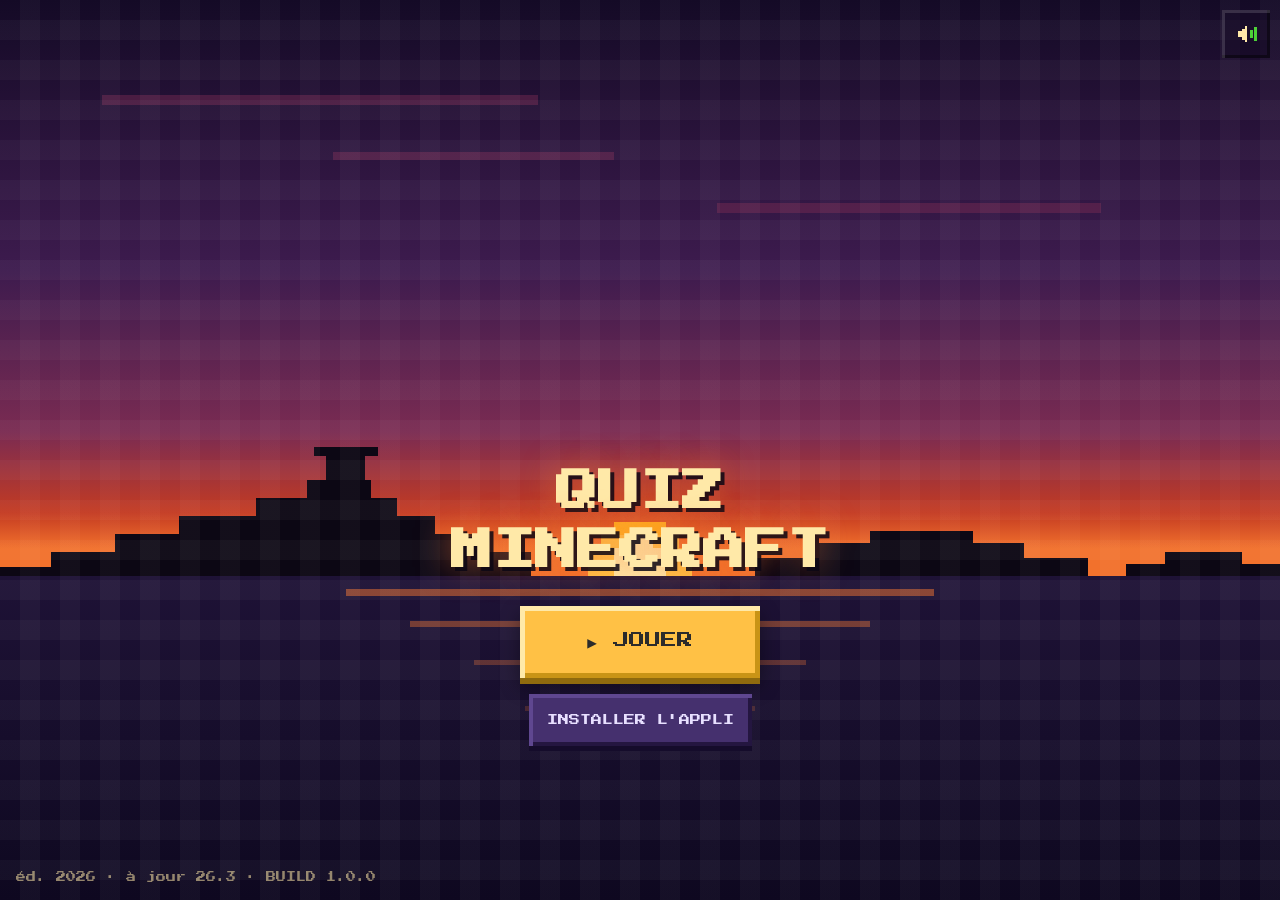
==== index.html @ 80028db5 "Neuf mini-jeux Flash de plus, et trois par partie Le catalogue d'idees demandait "plein de mini game" ====
<!DOCTYPE html>
<html lang="fr">
<head>
<meta charset="utf-8">
<title>Quiz Minecraft 2026</title>
<meta name="viewport" content="width=device-width, initial-scale=1, viewport-fit=cover">
<meta name="color-scheme" content="only light">
<meta name="theme-color" content="#140A26">
<meta name="description" content="Quiz Minecraft 2026 : 3 quiz thematiques x 3 niveaux, 108 questions a jour, jouable au telephone et installable comme appli.">

<link rel="manifest" href="./manifest.webmanifest">
<link rel="icon" type="image/png" sizes="64x64" href="./assets/icons/favicon-64.png">
<link rel="apple-touch-icon" href="./assets/icons/apple-touch-icon.png">
<meta name="mobile-web-app-capable" content="yes">
<meta name="apple-mobile-web-app-capable" content="yes">
<meta name="apple-mobile-web-app-status-bar-style" content="black-translucent">
<meta name="apple-mobile-web-app-title" content="Quiz Minecraft">
<meta name="application-name" content="Quiz Minecraft">

<!-- Recette anti-repeint (handoff SS12) : le fond doit etre pose avant tout le reste. -->
<style>
  :root { color-scheme: only light; --page-bg: #140A26; }
  html, body { margin:0; padding:0; height:100%; background-color:#140A26 !important; }
  body::before { content:''; position:fixed; inset:0; background-color:var(--page-bg); z-index:-1; }
</style>
<link rel="stylesheet" href="./assets/css/app.css">
</head>
<body>

<div class="app" id="app" data-screen="home" data-phase="dusk">

  <!-- ============================ DECOR ============================ -->
  <div class="decor" aria-hidden="true">
    <div class="sky sky-dusk"></div>
    <div class="sky sky-day"></div>
    <div class="sky sky-night" id="skyNight">
      <i style="left:11%;top:12%;width:3px;height:3px;background:#FFFFFF"></i>
      <i style="left:23%;top:26%;width:2px;height:2px;background:#DDE4FF"></i>
      <i style="left:37%;top:9%;width:3px;height:3px;background:#FFFFFF"></i>
      <i style="left:52%;top:20%;width:2px;height:2px;background:#DDE4FF"></i>
      <i style="left:64%;top:7%;width:3px;height:3px;background:#FFFFFF"></i>
      <i style="left:78%;top:23%;width:2px;height:2px;background:#DDE4FF"></i>
      <i style="left:88%;top:14%;width:3px;height:3px;background:#FFFFFF"></i>
      <i style="left:94%;top:31%;width:2px;height:2px;background:#DDE4FF"></i>
    </div>
    <div class="sky sky-rose"></div>

    <div class="clouds">
      <span class="cloud" style="left:8%;top:10%;width:34%;height:10px"></span>
      <span class="cloud" style="left:26%;top:34%;width:22%;height:8px"></span>
      <span class="cloud" style="left:56%;top:56%;width:30%;height:10px"></span>
    </div>

    <div class="sun" id="sun">
      <svg viewBox="0 0 8 8" width="100%" height="100%" shape-rendering="crispEdges">
        <rect x="2" y="0" width="4" height="1" fill="#FFB021"></rect>
        <rect x="1" y="1" width="6" height="1" fill="#FFC145"></rect>
        <rect x="0" y="2" width="8" height="4" fill="#FFC145"></rect>
        <rect x="1" y="6" width="6" height="1" fill="#FFC145"></rect>
        <rect x="2" y="7" width="4" height="1" fill="#E9A21B"></rect>
        <rect x="3" y="1" width="2" height="1" fill="#FFE9A8"></rect>
        <rect x="2" y="2" width="4" height="3" fill="#FFE9A8"></rect>
      </svg>
    </div>

    <div class="moon" id="moon">
      <svg viewBox="0 0 8 8" width="100%" height="100%" shape-rendering="crispEdges">
        <rect x="2" y="0" width="4" height="1" fill="#C8CEEA"></rect>
        <rect x="1" y="1" width="6" height="1" fill="#E4E8FF"></rect>
        <rect x="0" y="2" width="8" height="4" fill="#E4E8FF"></rect>
        <rect x="1" y="6" width="6" height="1" fill="#E4E8FF"></rect>
        <rect x="2" y="7" width="4" height="1" fill="#C8CEEA"></rect>
        <rect x="2" y="3" width="2" height="2" fill="#C3CAE8"></rect>
        <rect x="5" y="2" width="1" height="1" fill="#C3CAE8"></rect>
        <rect x="5" y="5" width="1" height="1" fill="#C3CAE8"></rect>
      </svg>
    </div>

    <div class="islands">
      <svg viewBox="0 0 200 60" preserveAspectRatio="none" width="100%" height="100%" shape-rendering="crispEdges" fill="#0C0714">
        <rect x="8" y="52" width="75" height="8"></rect>
        <rect x="18" y="46" width="58" height="6"></rect>
        <rect x="28" y="40" width="40" height="6"></rect>
        <rect x="40" y="34" width="22" height="6"></rect>
        <rect x="48" y="28" width="10" height="6"></rect>
        <rect x="51" y="20" width="6" height="8"></rect>
        <rect x="49" y="17" width="10" height="3"></rect>
        <rect x="118" y="54" width="52" height="6"></rect>
        <rect x="128" y="49" width="32" height="5"></rect>
        <rect x="136" y="45" width="16" height="4"></rect>
        <rect x="176" y="56" width="24" height="4"></rect>
        <rect x="182" y="52" width="12" height="4"></rect>
        <rect x="0" y="57" width="10" height="3"></rect>
      </svg>
    </div>

    <div class="sea">
      <span class="glint" style="top:4%;width:46%;margin-left:-23%;height:7px;opacity:.5"></span>
      <span class="glint" style="top:14%;width:36%;margin-left:-18%;height:6px;opacity:.4;animation-delay:400ms"></span>
      <span class="glint" style="top:26%;width:26%;margin-left:-13%;height:5px;opacity:.3;animation-delay:800ms"></span>
      <span class="glint" style="top:40%;width:18%;margin-left:-9%;height:5px;opacity:.2;animation-delay:1200ms"></span>
    </div>

    <div class="ground"><span class="ground-tex"></span></div>

    <div class="rise">
      <i style="left:12%;width:6px;height:6px;background:#FFC145;animation-delay:60ms"></i>
      <i style="left:28%;width:8px;height:8px;background:#FFE9A8;animation-delay:180ms"></i>
      <i style="left:44%;width:5px;height:5px;background:#4CD137;animation-delay:0ms"></i>
      <i style="left:58%;width:7px;height:7px;background:#FFC145;animation-delay:240ms"></i>
      <i style="left:74%;width:5px;height:5px;background:#4FD9D0;animation-delay:120ms"></i>
      <i style="left:88%;width:6px;height:6px;background:#FFE9A8;animation-delay:300ms"></i>
    </div>

    <div class="pixel-grid"></div>
  </div>

  <!-- ============================ HOME ============================ -->
  <section class="screen screen-home" id="screen-home">
    <div class="home-tools">
      <button type="button" class="tool-btn" id="btnSound" aria-pressed="true" aria-label="Couper le son" title="Son">
        <svg viewBox="0 0 16 16" width="22" height="22" shape-rendering="crispEdges" aria-hidden="true">
          <rect x="2" y="6" width="3" height="4" fill="#FFE9A8"></rect>
          <rect x="5" y="4" width="2" height="8" fill="#FFE9A8"></rect>
          <rect x="7" y="2" width="2" height="12" fill="#FFE9A8"></rect>
          <g class="snd-on">
            <rect x="11" y="5" width="2" height="6" fill="#4CD137"></rect>
            <rect x="14" y="3" width="2" height="10" fill="#4CD137"></rect>
          </g>
          <g class="snd-off">
            <rect x="11" y="4" width="2" height="2" fill="#FF4B4B"></rect>
            <rect x="13" y="6" width="2" height="2" fill="#FF4B4B"></rect>
            <rect x="11" y="10" width="2" height="2" fill="#FF4B4B"></rect>
            <rect x="13" y="8" width="2" height="2" fill="#FF4B4B"></rect>
            <rect x="15" y="4" width="1" height="2" fill="#FF4B4B"></rect>
            <rect x="15" y="10" width="1" height="2" fill="#FF4B4B"></rect>
          </g>
        </svg>
      </button>
    </div>

    <div class="home-inner">
      <h1 class="home-title">QUIZ<br>MINECRAFT</h1>
      <button type="button" class="btn-play" id="btnPlay" aria-label="Commencer">&#9654; JOUER</button>
      <button type="button" class="btn-install" id="btnInstall" hidden>INSTALLER L'APPLI</button>
      <p class="edition" id="edition">ed. 2026</p>
    </div>
  </section>

  <!-- ============================ CHOIX DU QUIZ ============================ -->
  <section class="screen screen-pick" id="screen-quizzes">
    <div class="panel-wrap">
      <div class="panel-head">
        <button type="button" class="btn-back" data-nav="home" aria-label="Retour">&#8249;</button>
        <h2 class="panel-title">TON TERRAIN</h2>
      </div>

      <button type="button" class="card card-survie" data-quiz="0">
        <span class="card-ico">
          <svg viewBox="0 0 16 16" width="48" height="48" shape-rendering="crispEdges" aria-hidden="true">
            <rect x="2" y="5" width="2" height="2" fill="#D8D8D8"></rect>
            <rect x="4" y="3" width="2" height="2" fill="#D8D8D8"></rect>
            <rect x="6" y="2" width="4" height="2" fill="#FFFFFF"></rect>
            <rect x="10" y="3" width="2" height="2" fill="#D8D8D8"></rect>
            <rect x="12" y="5" width="2" height="2" fill="#D8D8D8"></rect>
            <rect x="7" y="4" width="2" height="4" fill="#FFC145"></rect>
            <rect x="6" y="8" width="2" height="2" fill="#FFC145"></rect>
            <rect x="5" y="10" width="2" height="2" fill="#E0A62E"></rect>
            <rect x="4" y="12" width="2" height="2" fill="#E0A62E"></rect>
          </svg>
        </span>
        <span class="card-body">
          <span class="card-name">SURVIE &amp; CRAFT</span>
          <span class="card-sub">Blocs, outils, recettes</span>
        </span>
      </button>

      <button type="button" class="card card-mobs" data-quiz="1">
        <span class="card-ico">
          <svg viewBox="0 0 16 16" width="48" height="48" shape-rendering="crispEdges" aria-hidden="true">
            <rect x="3" y="3" width="10" height="10" fill="#1F4A12"></rect>
            <rect x="3" y="3" width="10" height="2" fill="#2E6B1D"></rect>
            <rect x="5" y="6" width="2" height="3" fill="#4CD137"></rect>
            <rect x="9" y="6" width="2" height="3" fill="#4CD137"></rect>
            <rect x="6" y="10" width="4" height="2" fill="#4CD137"></rect>
            <rect x="1" y="5" width="2" height="4" fill="#1F4A12"></rect>
            <rect x="13" y="5" width="2" height="4" fill="#1F4A12"></rect>
          </svg>
        </span>
        <span class="card-body">
          <span class="card-name">MOBS &amp; MONDES</span>
          <span class="card-sub">Créatures, biomes, dimensions</span>
        </span>
      </button>

      <button type="button" class="card card-bedrock" data-quiz="2">
        <span class="card-ico">
          <svg viewBox="0 0 16 16" width="48" height="48" shape-rendering="crispEdges" aria-hidden="true">
            <rect x="2" y="4" width="12" height="9" fill="#C6613A"></rect>
            <rect x="2" y="4" width="12" height="3" fill="#E08850"></rect>
            <rect x="2" y="11" width="12" height="2" fill="#9E4A2A"></rect>
            <rect x="4" y="8" width="2" height="2" fill="#5FBFA8"></rect>
            <rect x="9" y="7" width="2" height="2" fill="#5FBFA8"></rect>
            <rect x="11" y="9" width="2" height="2" fill="#5FBFA8"></rect>
          </svg>
        </span>
        <span class="card-body">
          <span class="card-name">BEDROCK &amp; 2026</span>
          <span class="card-sub">Les nouveautés qui viennent de sortir</span>
        </span>
      </button>
    </div>
  </section>

  <!-- ============================ CHOIX DU NIVEAU ============================ -->
  <section class="screen screen-pick" id="screen-levels">
    <div class="panel-wrap">
      <div class="panel-head">
        <button type="button" class="btn-back" data-nav="quizzes" aria-label="Retour">&#8249;</button>
        <h2 class="panel-title" id="levelsTitle"></h2>
      </div>

      <button type="button" class="card card-l1" data-level="0">
        <span class="card-ico">
          <svg viewBox="0 0 16 16" width="46" height="46" shape-rendering="crispEdges" aria-hidden="true">
            <rect x="2" y="4" width="12" height="9" fill="#8B8B8B"></rect>
            <rect x="2" y="4" width="12" height="3" fill="#ABABAB"></rect>
            <rect x="2" y="11" width="12" height="2" fill="#6A6A6A"></rect>
            <rect x="5" y="8" width="2" height="2" fill="#6E6E6E"></rect>
            <rect x="9" y="9" width="2" height="2" fill="#6E6E6E"></rect>
          </svg>
        </span>
        <span class="card-body">
          <span class="card-name">DÉBUTANT</span>
          <span class="card-sub">Tu connais les bases</span>
          <span class="card-pool" data-pool></span>
        </span>
      </button>

      <button type="button" class="card card-l2" data-level="1">
        <span class="card-ico">
          <svg viewBox="0 0 16 16" width="46" height="46" shape-rendering="crispEdges" aria-hidden="true">
            <rect x="2" y="4" width="12" height="9" fill="#C9962F"></rect>
            <rect x="2" y="4" width="12" height="3" fill="#F2CE7B"></rect>
            <rect x="2" y="11" width="12" height="2" fill="#A87C22"></rect>
            <rect x="4" y="8" width="3" height="2" fill="#FFF0B8"></rect>
            <rect x="9" y="8" width="2" height="3" fill="#FFF0B8"></rect>
          </svg>
        </span>
        <span class="card-body">
          <span class="card-name">CONFIRMÉ</span>
          <span class="card-sub">Tu joues sérieusement</span>
          <span class="card-pool" data-pool></span>
        </span>
      </button>

      <button type="button" class="card card-l3" data-level="2">
        <span class="card-ico">
          <svg viewBox="0 0 16 16" width="46" height="46" shape-rendering="crispEdges" aria-hidden="true">
            <rect x="2" y="4" width="12" height="9" fill="#3EC4BC"></rect>
            <rect x="2" y="4" width="12" height="3" fill="#ADF5F0"></rect>
            <rect x="2" y="11" width="12" height="2" fill="#2E9E97"></rect>
            <rect x="4" y="8" width="2" height="2" fill="#FFFFFF"></rect>
            <rect x="8" y="7" width="2" height="2" fill="#FFFFFF"></rect>
            <rect x="10" y="9" width="2" height="2" fill="#FFFFFF"></rect>
          </svg>
        </span>
        <span class="card-body">
          <span class="card-name">EXPERT</span>
          <span class="card-sub">Tu connais les chiffres exacts</span>
          <span class="card-pool" data-pool></span>
        </span>
      </button>
    </div>
  </section>

  <!-- ============================ QUESTION ============================ -->
  <section class="screen screen-q" id="screen-q">
    <div class="q-stage" id="qStage">
      <div class="hud">
        <button type="button" class="btn-back btn-back-sm" id="btnQuit" aria-label="Quitter">&#8249;</button>
        <div class="hud-label" id="hudLabel"></div>
        <div class="echo-badge" id="echoBadge" hidden>ÉCHO</div>
        <div class="combo" id="combo" hidden></div>
      </div>

      <div class="track-row">
        <div class="track" id="track"></div>
        <div class="counter" id="counter"></div>
      </div>

      <div class="playfield" id="playfield">
        <div class="playfield-inner">
          <p class="consigne" id="consigne"></p>
          <p class="q-text" id="qText"></p>
          <div class="depth" id="depth" hidden></div>

          <!-- MOTEUR ATELIER : il pose les ingredients, la reponse est l'objet -->
          <div class="craft" id="craft" hidden>
            <div class="craft-out" id="craftOut">
              <span class="craft-out-slot" id="craftOutSlot"></span>
              <span class="craft-out-name" id="craftOutName"></span>
            </div>
            <div class="craft-grid" id="craftGrid"></div>
            <p class="craft-hint" id="craftHint"></p>
            <div class="craft-dock" id="craftDock"></div>
          </div>

          <!-- MOTEUR FORGE : il compose la valeur, aucune cible affichee -->
          <div class="forge" id="forge" hidden>
            <div class="forge-head">
              <span class="forge-total" id="forgeTotal">0</span>
              <span class="forge-unit" id="forgeUnit"></span>
            </div>
            <div class="forge-bar"><span id="forgeFill"></span></div>
            <p class="forge-verdict" id="forgeVerdict" hidden></p>
            <div class="forge-chips" id="forgeChips"></div>
            <button type="button" class="forge-reset" id="forgeReset">TOUT ENLEVER</button>
          </div>

          <div class="answers" id="answers" hidden></div>
          <div class="expl" id="expl" hidden></div>
        </div>
      </div>

      <div class="cta-row">
        <button type="button" class="btn-cta" id="btnCta"></button>
      </div>

      <div class="fx" id="fx" hidden>
        <div class="fx-parts" id="fxParts"></div>
        <div class="fx-label" id="fxLabel"></div>
      </div>
    </div>
  </section>

  <!-- ============================ RESULTAT ============================ -->
  <section class="screen screen-result" id="screen-result">
    <div class="result-wrap">
      <div class="result-head">
        <p class="result-sub" id="resultSub"></p>
        <p class="result-score" id="resultScore"></p>
        <p class="result-rank" id="resultRank"></p>
        <div class="stats">
          <div class="stat"><span class="stat-k">SAVOIR</span><span class="stat-v" id="statScore"></span></div>
          <div class="stat"><span class="stat-k">COMBO</span><span class="stat-v stat-green" id="statCombo"></span></div>
          <div class="stat"><span class="stat-k">CHAOS</span><span class="stat-v stat-cyan" id="statChaos"></span></div>
        </div>
        <p class="result-msg" id="resultMsg"></p>
      </div>

      <div class="recap" id="recap"></div>

      <div class="result-actions">
        <button type="button" class="btn-share" id="btnShare">PARTAGER</button>
        <button type="button" class="btn-replay" id="btnReplay">REJOUER</button>
      </div>
    </div>
  </section>

  <!-- ============================ MINI-JEU FLASH ============================ -->
  <div class="overlay overlay-mini" id="overlayMini" hidden>
    <div class="mini-panel" id="miniPanel" role="dialog" aria-modal="true" aria-labelledby="miniTitle">
      <div class="mini-alarm">
        <span>ALERTE FLASH</span>
        <span id="miniBadge"></span>
      </div>
      <div class="mini-timebar"><span id="miniTime"></span></div>
      <div class="mini-body">
        <p class="mini-title" id="miniTitle"></p>
        <p class="mini-sub" id="miniSub"></p>

        <!-- aire generique des mini-jeux du registre (quiz-flash.js) -->
        <div class="mini-zone" id="miniZone" hidden></div>

        <div class="mini-bricks" id="miniBricks" hidden>
          <div class="mini-model">
            <div class="mini-target" id="miniTarget"></div>
            <p class="mini-stat" id="miniStat"></p>
          </div>
          <div class="mini-grid" id="miniGrid"></div>
        </div>

        <div class="mini-melt" id="miniMelt" hidden>
          <div class="melt-pips" id="meltPips"></div>
          <button type="button" class="btn-stab" id="btnStab"></button>
        </div>

        <button type="button" class="btn-mini-next" id="btnMiniNext" hidden></button>
      </div>
    </div>
  </div>

  <!-- ============================ CONFIRMATION ============================ -->
  <div class="overlay overlay-confirm" id="overlayConfirm" hidden>
    <div class="confirm-panel" role="dialog" aria-modal="true">
      <p class="confirm-text">Tu vas perdre ta partie. On arrête ?</p>
      <div class="confirm-actions">
        <button type="button" class="btn-continue" id="btnCancelBack">ON CONTINUE</button>
        <button type="button" class="btn-stop" id="btnDoBack">STOP</button>
      </div>
    </div>
  </div>

  <!-- ============================ AIDE INSTALLATION iOS ============================ -->
  <div class="overlay overlay-confirm" id="overlayInstall" hidden>
    <div class="confirm-panel confirm-panel-wide" role="dialog" aria-modal="true" aria-labelledby="installTitle">
      <p class="install-title" id="installTitle">METTRE LE JEU SUR L'ÉCRAN</p>
      <ol class="install-steps" id="installSteps"></ol>
      <button type="button" class="btn-continue btn-install-close" id="btnInstallClose">C'EST BON</button>
    </div>
  </div>

  <p class="sr-live" id="live" aria-live="polite"></p>
</div>

<script src="./assets/js/quiz-data.js"></script>
<script src="./assets/js/quiz-gameplay.js"></script>
<script src="./assets/js/quiz-flash.js"></script>
<script src="./assets/js/app.js"></script>
</body>
</html>
---- assets/css/app.css ----
/* =============================================================================
   QUIZ MINECRAFT 2026 — feuille de style unique
   Portage fidele du prototype Claude Design (Quiz Minecraft Arcade.dc.html)
   vers une appli statique installable. Mobile d'abord, zero border-radius,
   transitions en steps(), palette CREPUSCULE + JOUR du handoff.
   ============================================================================= */

/* ------------------------------ 0. POLICE ------------------------------ */
@font-face {
  font-family: 'Press Start 2P';
  font-style: normal;
  font-weight: 400;
  font-display: swap;
  src: url('../fonts/press-start-2p-latin.woff2') format('woff2');
  unicode-range: U+0000-00FF, U+0131, U+0152-0153, U+02BB-02BC, U+02C6, U+02DA, U+02DC,
                 U+0304, U+0308, U+0329, U+2000-206F, U+20AC, U+2122, U+2191, U+2193,
                 U+2212, U+2215, U+FEFF, U+FFFD;
}
@font-face {
  font-family: 'Press Start 2P';
  font-style: normal;
  font-weight: 400;
  font-display: swap;
  src: url('../fonts/press-start-2p-latin-ext.woff2') format('woff2');
  unicode-range: U+0100-02BA, U+02BD-02C5, U+02C7-02CC, U+02CE-02D7, U+02DD-02FF,
                 U+0304, U+0308, U+0329, U+1D00-1DBF, U+1E00-1E9F, U+1EF2-1EFF,
                 U+2020, U+20A0-20AB, U+20AD-20C0, U+2113, U+2C60-2C7F, U+A720-A7FF;
}

/* ------------------------------ 1. TOKENS ------------------------------ */
:root {
  color-scheme: only light;
  --page-bg: #140A26;

  /* crepuscule (Sanguinaires) */
  --sg-night: #140A26;
  --sg-violet: #3D1B4E;
  --sg-magenta: #7A2B52;
  --sg-ember: #C43B22;
  --sg-orange: #F2712C;
  --sg-gold: #FFC145;
  --sg-halo: #FFE9A8;
  --sg-sea: #1E1236;
  --sg-island: #0C0714;

  /* UI */
  --ui-panel: #2A1B4A;
  --ui-panel-hi: #45306E;
  --ui-panel-lo: #150C2B;
  --ui-ink: #FFFFFF;
  --ui-mute: #B8A6D9;
  --ok: #4CD137;
  --ok-hi: #8BE07C;
  --ok-lo: #2E8B26;
  --ko: #FF4B4B;
  --cyan: #4FD9D0;
  --dirt: #8B5A2B;

  /* rythme */
  --sp: 12px;
  --pix: 'Press Start 2P', ui-monospace, 'Courier New', monospace;
  --sans: -apple-system, BlinkMacSystemFont, 'Segoe UI', Roboto, Ubuntu, sans-serif;

  --safe-t: env(safe-area-inset-top, 0px);
  --safe-b: env(safe-area-inset-bottom, 0px);
  --safe-l: env(safe-area-inset-left, 0px);
  --safe-r: env(safe-area-inset-right, 0px);
}

/* ------------------------ 2. RESET / ANTI-REPEINT ------------------------ */
* { box-sizing: border-box; -webkit-tap-highlight-color: transparent; }

html, body {
  margin: 0;
  padding: 0;
  height: 100%;
  background-color: #140A26 !important;
  overflow: hidden;
  overscroll-behavior: none;
}
body {
  position: fixed;
  inset: 0;
  width: 100%;
  color: var(--ui-ink);
  font-family: var(--sans);
  font-size: 16px;
  -webkit-text-size-adjust: 100%;
  text-size-adjust: 100%;
}
body::before { content: ''; position: fixed; inset: 0; background-color: var(--page-bg); z-index: -1; }

@media (prefers-color-scheme: dark) {
  html, body { background-color: #140A26 !important; }
  .app, .screen, .panel-wrap, .q-stage, .result-wrap, .mini-panel, .confirm-panel { color: var(--ui-ink); }
}

h1, h2, p, ol, li { margin: 0; }
button { font: inherit; color: inherit; border: 0; background: none; }

/* les regles display: flex/grid ci-dessous battent la feuille du navigateur :
   sans ce garde-fou, un element [hidden] resterait affiche et avalerait les taps */
[hidden] { display: none !important; }

.sr-live {
  position: absolute; width: 1px; height: 1px;
  overflow: hidden; clip-path: inset(50%); white-space: nowrap;
}

/* ------------------------------ 3. ANIMATIONS ------------------------------ */
@keyframes drift { 0% { transform: translateX(-6%) } 100% { transform: translateX(6%) } }
@keyframes glint { 0%, 100% { transform: scaleX(1) } 50% { transform: scaleX(.86) } }
@keyframes breathe { 0% { transform: scale(1) } 100% { transform: scale(1.04) } }
@keyframes rose { 0% { opacity: 0 } 45% { opacity: .85 } 100% { opacity: 0 } }
@keyframes grassUp { from { clip-path: inset(100% 0 0 0) } to { clip-path: inset(0 0 0 0) } }
@keyframes riseFade { 0% { transform: translateY(0); opacity: 1 } 100% { transform: translateY(-80px); opacity: 0 } }
@keyframes fadeOut { to { opacity: 0 } }
@keyframes panelIn { 0% { transform: translateY(46px); opacity: 0 } 70% { transform: translateY(-6px); opacity: 1 } 100% { transform: translateY(0); opacity: 1 } }
@keyframes popIn { 0% { transform: scale(.7); opacity: 0 } 60% { transform: scale(1.08); opacity: 1 } 100% { transform: scale(1); opacity: 1 } }
@keyframes floatIn { from { transform: translateY(18px); opacity: 0 } to { transform: translateY(0); opacity: 1 } }
@keyframes growStay { 0% { transform: scale(1) } 55% { transform: scale(1.16) } 100% { transform: scale(1.06) } }
@keyframes fallOut { 0% { transform: translateY(0) rotate(0deg); opacity: 1 } 25% { transform: translateY(-14px) rotate(-3deg); opacity: 1 } 100% { transform: translateY(115vh) rotate(24deg); opacity: .2 } }
@keyframes fxUp { 0% { transform: translateY(0) scale(1); opacity: 1 } 100% { transform: translateY(-190px) scale(.35); opacity: 0 } }
@keyframes fxDown { 0% { transform: translateY(0) rotate(0deg); opacity: 1 } 100% { transform: translateY(115vh) rotate(180deg); opacity: .1 } }
@keyframes fxSide { 0% { transform: translate(0, 0) scale(1); opacity: 1 } 100% { transform: translate(160px, -120px) scale(.3); opacity: 0 } }
@keyframes fxSpin { 0% { transform: rotate(0deg) scale(.4); opacity: 1 } 100% { transform: rotate(540deg) scale(1.6); opacity: 0 } }
@keyframes fxPop { 0% { transform: scale(.2); opacity: 1 } 70% { transform: scale(2.4); opacity: .6 } 100% { transform: scale(3.2); opacity: 0 } }
@keyframes zoomPunch { 0% { transform: scale(1) } 35% { transform: scale(1.045) } 100% { transform: scale(1) } }
@keyframes popStage { 0% { transform: scale(1) rotate(0deg) } 30% { transform: scale(1.03) rotate(-1deg) } 60% { transform: scale(1.01) rotate(1deg) } 100% { transform: scale(1) rotate(0deg) } }
@keyframes wobble { 0%, 100% { transform: rotate(0deg) } 25% { transform: rotate(-1.6deg) } 75% { transform: rotate(1.6deg) } }
@keyframes flashOk { 0% { filter: brightness(2.2) saturate(1.6) } 100% { filter: brightness(1) saturate(1) } }
@keyframes flashKo { 0% { filter: brightness(.35) saturate(2.4) } 100% { filter: brightness(1) saturate(1) } }
@keyframes shakeHard { 0% { transform: translateX(-9px) } 20% { transform: translateX(9px) } 40% { transform: translateX(-6px) } 60% { transform: translateX(6px) } 80% { transform: translateX(-3px) } 100% { transform: translateX(0) } }
@keyframes tiltKo { 0% { transform: rotate(0deg) } 30% { transform: rotate(-3.5deg) } 70% { transform: rotate(2.5deg) } 100% { transform: rotate(0deg) } }
@keyframes rollKo { 0% { transform: translateY(0) skewY(0deg) } 40% { transform: translateY(16px) skewY(2.5deg) } 100% { transform: translateY(0) skewY(0deg) } }
@keyframes blurKo { 0% { filter: blur(6px) brightness(.7) } 100% { filter: blur(0) brightness(1) } }
@keyframes meltDown { 0% { transform: translateY(0) skewY(0deg) scaleY(1); filter: blur(0) } 55% { transform: translateY(26px) skewY(2.5deg) scaleY(1.05); filter: blur(.6px) } 100% { transform: translateY(96px) skewY(7deg) scaleY(1.22); filter: blur(2.4px) } }
@keyframes timeBar { from { width: 100% } to { width: 0% } }
@keyframes alarm { 0%, 100% { background-color: #FF4B4B } 50% { background-color: #FFC145 } }
@keyframes brickBreak { 0% { transform: scale(1) } 45% { transform: scale(1.18) } 100% { transform: scale(.86) } }

/* ------------------------------ 4. SHELL ------------------------------ */
.app {
  position: relative;
  width: 100%;
  height: 100%;
  height: 100dvh;
  overflow: hidden;
  background-color: #140A26;
  color: var(--ui-ink);
  user-select: none;
  -webkit-user-select: none;
  touch-action: manipulation;
}

/* ------------------------------ 5. DECOR ------------------------------ */
.decor { position: absolute; inset: 0; z-index: 0; pointer-events: none; }
.sky { position: absolute; inset: 0; }
.sky-dusk { background: linear-gradient(180deg, #140A26 0%, #3D1B4E 30%, #7A2B52 48%, #C43B22 57%, #F2712C 61%, #F2712C 100%); }
.sky-day {
  background: linear-gradient(180deg, #4E2AA8 0%, #7A3FD0 46%, #F2712C 100%);
  opacity: 0;
  transition: opacity 1100ms ease-in-out 200ms;
}
.app[data-phase="day"] .sky-day, .app[data-phase="rising"] .sky-day { opacity: 1; }
.sky-night {
  opacity: 0;
  background: linear-gradient(180deg, #04041A 0%, #0A0930 45%, #1B1444 78%, #2A1B4A 100%);
  transition: opacity 900ms linear;
}
.sky-night i { position: absolute; display: block; }
.sky-rose { opacity: 0; background: linear-gradient(180deg, #FF9E7A 0%, #FFC49E 60%, #FFD9B0 100%); }
.app[data-phase="rising"] .sky-rose { animation: rose 1100ms 200ms linear both; }

.clouds { position: absolute; left: 0; right: 0; top: 8%; height: 26%; animation: drift 40s linear infinite alternate; }
.cloud {
  position: absolute; display: block; background: #7A2B52; opacity: .45;
  transition: background-color 600ms linear 900ms, opacity 600ms linear 900ms;
}
.app[data-phase="day"] .cloud { background: #FFFFFF; opacity: .8; }
.app[data-phase="day"][data-night="1"] .cloud { background: #3A2A5E; opacity: .5; }

.sun {
  position: absolute; left: 50%; top: 58%;
  width: clamp(54px, 13vw, 104px); height: clamp(54px, 13vw, 104px);
  transform: translateX(-50%) scale(1);
  filter: drop-shadow(0 0 30px rgba(242, 113, 44, .8));
  transition: top 1300ms cubic-bezier(.16, .84, .44, 1) 100ms,
              transform 1300ms cubic-bezier(.16, .84, .44, 1) 100ms,
              opacity 900ms linear, filter 900ms linear;
}
.moon {
  position: absolute; left: 50%; top: 78%;
  width: clamp(44px, 10.5vw, 86px); height: clamp(44px, 10.5vw, 86px);
  transform: translateX(-50%); opacity: 0;
  filter: drop-shadow(0 0 24px rgba(198, 212, 255, .6));
  transition: top 1100ms cubic-bezier(.16, .84, .44, 1), opacity 900ms linear;
}

.islands {
  position: absolute; left: 0; right: 0; top: 44%; height: 20%;
  transition: opacity 800ms ease-in 400ms, transform 800ms ease-in 400ms;
}
.app[data-phase="day"] .islands, .app[data-phase="rising"] .islands { opacity: 0; transform: translateY(120%); }

.sea {
  position: absolute; left: 0; right: 0; top: 64%; bottom: 0;
  background: linear-gradient(180deg, #1E1236 0%, #0E0820 100%);
  transition: opacity 700ms ease-in 500ms;
}
.sea .glint {
  position: absolute; left: 50%; display: block;
  background: #F2712C; animation: glint 3s steps(4) infinite;
}
.app[data-phase="day"] .sea { opacity: 0; }
.app[data-phase="day"] .sea, .app[data-phase="rising"] .sea { pointer-events: none; }

.ground {
  position: absolute; left: 0; right: 0; top: 64%; bottom: 0; opacity: 0;
  background: linear-gradient(180deg, #4CD137 0px, #4CD137 14px, #2E8B26 14px, #2E8B26 40px, #8B5A2B 40px, #6E4522 100%);
  transition: opacity 500ms linear;
}
.ground-tex {
  position: absolute; inset: 0; display: block;
  background-image: repeating-linear-gradient(90deg, rgba(0, 0, 0, .08) 0 2px, transparent 2px 24px),
                    repeating-linear-gradient(0deg, rgba(0, 0, 0, .08) 0 2px, transparent 2px 24px);
}
.app[data-phase="day"] .ground { opacity: 1; animation: grassUp 1000ms steps(8) 500ms both; }

.rise { position: absolute; left: 0; right: 0; top: 60%; height: 20%; display: none; }
.rise i { position: absolute; bottom: 0; display: block; }
.app[data-phase="rising"] .rise { display: block; }
.app[data-phase="rising"] .rise i { animation: riseFade 700ms ease-out both; }

.pixel-grid {
  position: absolute; inset: 0; pointer-events: none;
  background-image: repeating-linear-gradient(0deg, transparent 0 20px, rgba(255, 255, 255, .03) 20px 40px),
                    repeating-linear-gradient(90deg, transparent 0 20px, rgba(255, 255, 255, .03) 20px 40px);
}

/* ------------------------------ 6. ECRANS ------------------------------ */
.screen {
  position: absolute; inset: 0; z-index: 6;
  display: none;
  flex-direction: column;
  padding-left: max(var(--sp), var(--safe-l));
  padding-right: max(var(--sp), var(--safe-r));
  box-sizing: border-box;
}
.app[data-screen="home"] #screen-home,
.app[data-screen="quizzes"] #screen-quizzes,
.app[data-screen="levels"] #screen-levels,
.app[data-screen="q"] #screen-q,
.app[data-screen="result"] #screen-result { display: flex; }

/* ------------------------- 7. BOUTONS PIXEL ------------------------- */
.btn-back {
  width: 48px; height: 48px; flex: none;
  font-family: var(--pix); font-size: 15px; color: #FFFFFF;
  background: #2A1B4A;
  box-shadow: inset 4px 4px 0 0 #45306E, inset -4px -4px 0 0 #150C2B, 0 5px 0 0 #0C0714;
  cursor: pointer;
}
.btn-back:active { transform: translateY(4px); box-shadow: inset 4px 4px 0 0 #45306E, inset -4px -4px 0 0 #150C2B; }
.btn-back-sm {
  width: 44px; height: 44px; font-size: 14px;
  background: rgba(20, 10, 38, .7);
  box-shadow: inset 3px 3px 0 0 #45306E, inset -3px -3px 0 0 #150C2B;
}
.btn-back-sm:active { transform: translateY(3px); }

/* ------------------------------ 8. HOME ------------------------------ */
.screen-home { justify-content: flex-end; align-items: center; padding-bottom: 12%; }
.home-tools {
  position: absolute; top: max(10px, var(--safe-t)); right: max(10px, var(--safe-r));
  display: flex; gap: 8px; z-index: 2;
}
.tool-btn {
  width: 48px; height: 48px; display: grid; place-items: center;
  background: rgba(20, 10, 38, .55);
  box-shadow: inset 3px 3px 0 0 rgba(255, 255, 255, .14), inset -3px -3px 0 0 rgba(0, 0, 0, .45);
  cursor: pointer;
}
.tool-btn:active { transform: translateY(3px); }
.tool-btn .snd-off { display: none; }
.tool-btn[aria-pressed="false"] .snd-on { display: none; }
.tool-btn[aria-pressed="false"] .snd-off { display: block; }

.home-inner { display: flex; flex-direction: column; align-items: center; width: 100%; }
.app[data-phase="rising"] .home-inner { animation: fadeOut 160ms steps(3) both; pointer-events: none; }

.home-title {
  margin: 0 0 26px; text-align: center;
  font-family: var(--pix); font-size: clamp(22px, 6vw, 42px); line-height: 1.4;
  color: #FFE9A8;
  text-shadow: 4px 4px 0 rgba(12, 7, 20, .85), 0 0 32px rgba(242, 113, 44, .6);
}
.btn-play {
  min-width: 240px; max-width: 100%; height: 72px; padding: 0 26px;
  font-family: var(--pix); font-size: clamp(12px, 3vw, 16px);
  color: #2B2B2B; background: #FFC145;
  box-shadow: inset 5px 5px 0 0 #FFE9A8, inset -5px -5px 0 0 #C99416, 0 6px 0 0 #8F6A0E, 0 8px 18px rgba(0, 0, 0, .4);
  cursor: pointer; animation: breathe 2200ms ease-in-out infinite alternate;
}
.btn-play:hover { filter: brightness(1.08); }
.btn-play:active { box-shadow: inset -5px -5px 0 0 #FFE9A8, inset 5px 5px 0 0 #C99416, 0 0 0 0 #8F6A0E; }

.btn-install {
  margin-top: 16px; min-height: 52px; padding: 0 18px;
  font-family: var(--pix); font-size: clamp(9px, 2.4vw, 11px); line-height: 1.6;
  color: #E8E0FF; background: #45306E;
  box-shadow: inset 4px 4px 0 0 #5F4790, inset -4px -4px 0 0 #241640, 0 5px 0 0 #150C2B;
  cursor: pointer;
}
.btn-install:hover { filter: brightness(1.1); }
.btn-install:active { transform: translateY(4px); }

.edition {
  position: absolute; left: max(16px, var(--safe-l)); bottom: calc(14px + var(--safe-b));
  font-family: var(--pix); font-size: clamp(8px, 2vw, 10px); line-height: 1.8;
  color: #FFE9A8; opacity: .55;
}

/* ------------------- 9. ECRANS DE CHOIX (quiz / niveau) ------------------- */
.screen-pick { padding-top: calc(var(--sp) + var(--safe-t)); padding-bottom: calc(var(--sp) + var(--safe-b)); }
.panel-wrap {
  width: 100%; max-width: 560px; margin: auto;
  display: flex; flex-direction: column; gap: 12px;
  animation: panelIn 480ms cubic-bezier(.34, 1.4, .64, 1) both;
  max-height: 100%; overflow-y: auto; overscroll-behavior: contain;
  -webkit-overflow-scrolling: touch;
  padding: 2px;
}
.panel-head { display: flex; align-items: center; gap: 10px; }
.panel-title {
  font-family: var(--pix); font-size: clamp(12px, 3.2vw, 17px); line-height: 1.5;
  color: #FFC145; text-shadow: 3px 3px 0 rgba(12, 7, 20, .7);
}

.card {
  display: flex; align-items: center; gap: 14px; padding: 16px;
  min-height: 84px; text-align: left; cursor: pointer;
}
.card:hover { filter: brightness(1.08); }
.card:active { transform: translateY(5px); }
.card-ico { flex: none; line-height: 0; }
.card-ico svg { width: 46px; height: 46px; }
.card-body { flex: 1; min-width: 0; display: block; }
.card-name {
  display: block; font-family: var(--pix); font-size: clamp(11px, 2.8vw, 14px); line-height: 1.6;
  color: #FFFFFF; text-shadow: 2px 2px 0 rgba(0, 0, 0, .45);
}
.card-sub { display: block; margin-top: 8px; font-size: 14px; line-height: 1.4; }
.card-pool {
  display: block; margin-top: 7px;
  font-family: var(--pix); font-size: 8px; line-height: 1.6; opacity: .75;
}

.card-survie { background: #8B5A2B; box-shadow: inset 5px 5px 0 0 #B37C46, inset -5px -5px 0 0 #5C3A1B, 0 6px 0 0 #3F280F, 0 8px 16px rgba(0, 0, 0, .35); }
.card-survie .card-sub { color: #FFE9C7; }
.card-mobs { background: #3B8526; box-shadow: inset 5px 5px 0 0 #5FB33F, inset -5px -5px 0 0 #26591A, 0 6px 0 0 #17400F, 0 8px 16px rgba(0, 0, 0, .35); }
.card-mobs .card-sub { color: #DFFFD2; }
.card-bedrock { background: #F2712C; box-shadow: inset 5px 5px 0 0 #FF9A5F, inset -5px -5px 0 0 #B4491A, 0 6px 0 0 #83320F, 0 8px 16px rgba(0, 0, 0, .35); }
.card-bedrock .card-sub { color: #FFE2CE; }

.card-l1 { background: #8B8B8B; box-shadow: inset 5px 5px 0 0 #B4B4B4, inset -5px -5px 0 0 #5F5F5F, 0 6px 0 0 #444444, 0 8px 16px rgba(0, 0, 0, .35); }
.card-l1 .card-sub { color: #F2F2F2; }
.card-l1 .card-pool { color: #FFFFFF; }
.card-l2 { background: #D9A441; box-shadow: inset 5px 5px 0 0 #F2CE7B, inset -5px -5px 0 0 #A87C22, 0 6px 0 0 #7E5C16, 0 8px 16px rgba(0, 0, 0, .35); }
.card-l2 .card-name { color: #3A2A05; text-shadow: 2px 2px 0 rgba(255, 255, 255, .25); }
.card-l2 .card-sub, .card-l2 .card-pool { color: #3A2A05; }
.card-l3 { background: #4FD9D0; box-shadow: inset 5px 5px 0 0 #ADF5F0, inset -5px -5px 0 0 #2E9E97, 0 6px 0 0 #1F736E, 0 8px 16px rgba(0, 0, 0, .35); }
.card-l3 .card-name { color: #0C3B38; text-shadow: 2px 2px 0 rgba(255, 255, 255, .3); }
.card-l3 .card-sub, .card-l3 .card-pool { color: #0C3B38; }

/* ------------------------------ 10. QUESTION ------------------------------ */
.screen-q { padding-left: max(10px, var(--safe-l)); padding-right: max(10px, var(--safe-r)); }
.q-stage {
  position: relative; display: flex; flex-direction: column;
  height: 100%; padding: calc(10px + var(--safe-t)) 0 calc(10px + var(--safe-b));
}
.q-stage[data-dim="1"] { filter: blur(3px) brightness(.5); pointer-events: none; }

.hud { flex: none; display: flex; align-items: center; gap: 8px; }
.hud-label {
  flex: 1; min-width: 0;
  font-family: var(--pix); font-size: 9px; line-height: 1.7; color: #FFFFFF;
  text-shadow: 2px 2px 0 rgba(12, 7, 20, .8);
}
.combo {
  flex: none; padding: 5px 8px; background-color: #FFC145;
  font-family: var(--pix); font-size: 10px; line-height: 1.4; color: #2B2B2B;
  animation: popIn 300ms cubic-bezier(.34, 1.7, .64, 1) both;
}

.track-row { flex: none; display: flex; align-items: center; gap: 6px; margin-top: 8px; }
.track {
  flex: 1; display: flex; gap: 2px; padding: 3px;
  background-color: rgba(12, 7, 20, .72); box-shadow: inset 0 3px 0 rgba(0, 0, 0, .4);
}
.track span { flex: 1; height: 15px; background-color: #241640; }
.counter { flex: none; font-family: var(--pix); font-size: 10px; color: #FFFFFF; text-shadow: 2px 2px 0 rgba(12, 7, 20, .8); }

.playfield {
  flex: 1; min-height: 0; margin-top: 12px;
  display: flex; flex-direction: column;
  overflow-y: auto; overflow-x: hidden;
  overscroll-behavior: contain; -webkit-overflow-scrolling: touch;
}
/* Les mauvaises reponses tombent en translateY(115vh) : tant qu'elles tombent,
   elles agrandiraient la zone de defilement de l'aire de jeu et on pourrait
   scroller derriere elles. Pendant la chute, l'aire de jeu ne defile pas ;
   ensuite la transformation est neutralisee (voir buildAnswers). */
.playfield.is-falling { overflow: hidden; }

.playfield-inner { width: 100%; margin: auto 0; }

.consigne {
  margin: 0 0 10px; font-family: var(--pix); font-size: clamp(10px, 2.8vw, 13px); line-height: 1.6;
  color: #FFC145; text-shadow: 3px 3px 0 rgba(12, 7, 20, .9);
}
.q-text {
  margin: 0 0 14px; font-size: clamp(19px, 5.2vw, 26px); line-height: 1.25; font-weight: 800;
  color: #FFFFFF; text-shadow: 3px 3px 0 rgba(12, 7, 20, .85); text-wrap: pretty;
  animation: floatIn 260ms ease-out both;
}

/* --- mode BLOCS : 1 ou 2 colonnes --- */
.answers { display: grid; grid-template-columns: 1fr; gap: 10px; }
.answers.two-col { grid-template-columns: 1fr 1fr; }
.ans {
  position: relative; display: flex; align-items: center; gap: 12px;
  padding: 12px; min-height: 66px; text-align: left; cursor: pointer;
  background: #2A1B4A; color: #FFFFFF;
  font-size: clamp(15px, 4vw, 18px); font-weight: 700; line-height: 1.25;
  box-shadow: inset 5px 5px 0 0 #45306E, inset -5px -5px 0 0 #150C2B, 0 6px 0 0 #0C0714;
  transition: transform 90ms steps(2), box-shadow 90ms steps(2);
}
.ans:active { transform: translateY(5px); }
.ans-ico { flex: none; width: 42px; height: 42px; line-height: 0; }
.ans-txt { flex: 1; min-width: 0; }
.ans-mark { flex: none; font-family: var(--pix); font-size: 14px; }
.ans.is-sel { background: #3D2A66; box-shadow: inset 5px 5px 0 0 #6B4FA8, inset -5px -5px 0 0 #241640, 0 6px 0 0 #0C0714, 0 0 0 4px #FFC145; transform: translateY(-2px); }
.ans.is-ok { background: #2E8B26; box-shadow: inset 5px 5px 0 0 #8BE07C, inset -5px -5px 0 0 #1B5A16, 0 6px 0 0 #123D0F, 0 0 34px rgba(76, 209, 55, .55); z-index: 4; pointer-events: none; animation: growStay 480ms cubic-bezier(.34, 1.6, .64, 1) both; }
.ans.is-ko { background: #B42A2A; box-shadow: inset 5px 5px 0 0 #FF8A8A, inset -5px -5px 0 0 #7E1A1A, 0 6px 0 0 #5A1010; pointer-events: none; }
.ans.is-gone { pointer-events: none; }

/* --- mode PROFONDEUR (slider) : coupe verticale du monde --- */
.depth {
  position: relative; width: 100%;
  height: clamp(240px, 44dvh, 340px);
  display: flex; flex-direction: column; justify-content: space-evenly;
  padding: 6px 0;
  background: linear-gradient(180deg, #7A3FD0 0%, #7A3FD0 13%, #4CD137 13%, #4CD137 18%,
              #8B8B8B 18%, #8B8B8B 56%, #4A4A5A 56%, #4A4A5A 88%, #1A1A22 88%, #1A1A22 100%);
  box-shadow: inset 5px 5px 0 0 rgba(255, 255, 255, .18), inset -5px -5px 0 0 rgba(0, 0, 0, .45);
}
.depth::after {
  content: ''; position: absolute; inset: 0; pointer-events: none;
  background-image: repeating-linear-gradient(0deg, rgba(0, 0, 0, .12) 0 2px, transparent 2px 22px),
                    repeating-linear-gradient(90deg, rgba(0, 0, 0, .12) 0 2px, transparent 2px 22px);
}
.band {
  position: relative; z-index: 1; flex: 1; min-height: 56px;
  display: flex; align-items: center; gap: 10px; padding: 0 12px;
  background: transparent; cursor: pointer; color: #FFFFFF; text-align: left;
}
.band-dot { flex: none; width: 14px; height: 14px; background: #FFFFFF; box-shadow: 0 0 0 3px rgba(12, 7, 20, .6); }
.band-txt { font-family: var(--pix); font-size: clamp(11px, 3.2vw, 16px); line-height: 1.5; text-shadow: 3px 3px 0 rgba(12, 7, 20, .95); }
.band-mark { margin-left: auto; font-family: var(--pix); font-size: 15px; }
.band.is-sel { background: rgba(255, 193, 69, .28); box-shadow: inset 0 0 0 4px #FFC145; }
.band.is-sel .band-dot { background: #FFC145; transform: scale(1.5); }
.band.is-ok { background: rgba(76, 209, 55, .45); box-shadow: inset 0 0 0 5px #4CD137; z-index: 3; pointer-events: none; }
.band.is-ok .band-dot { background: #4CD137; transform: scale(1.7); }
.band.is-ko { background: rgba(255, 75, 75, .4); box-shadow: inset 0 0 0 4px #FF4B4B; pointer-events: none; }
.band.is-dim { opacity: .35; pointer-events: none; }

.expl {
  margin-top: 14px; padding: 12px;
  background-color: rgba(12, 7, 20, .82);
  box-shadow: inset 4px 4px 0 0 rgba(255, 255, 255, .12), inset -4px -4px 0 0 rgba(0, 0, 0, .4);
  border-left: 5px solid #4CD137;
  font-size: 15px; line-height: 1.45; color: #FFFFFF; text-wrap: pretty;
  animation: floatIn 200ms ease-out 260ms both;
}
.expl.is-ko { border-left-color: #FF4B4B; }

.cta-row { flex: none; margin-top: 10px; }
.btn-cta {
  width: 100%; min-height: 74px;
  font-family: var(--pix); font-size: clamp(13px, 3.6vw, 18px); line-height: 1.4;
  cursor: pointer;
  background: #4A4A5A; color: #E8E0FF;
  box-shadow: inset 5px 5px 0 0 rgba(255, 255, 255, .18), inset -5px -5px 0 0 rgba(0, 0, 0, .45), 0 7px 0 0 rgba(0, 0, 0, .6);
  transition: transform 90ms steps(2), background-color 140ms linear;
  pointer-events: none;
}
.btn-cta:active { transform: translateY(6px); }
.btn-cta.is-ready {
  background: #FFC145; color: #2B2B2B; pointer-events: auto;
  box-shadow: inset 5px 5px 0 0 #FFE9A8, inset -5px -5px 0 0 #C99416, 0 7px 0 0 #8F6A0E;
  animation: breathe 1600ms ease-in-out infinite alternate;
}
.btn-cta.is-next {
  background: #4CD137; color: #0C2B08; pointer-events: auto;
  box-shadow: inset 5px 5px 0 0 #8BE07C, inset -5px -5px 0 0 #2E8B26, 0 7px 0 0 #1B5A16;
  animation: popIn 300ms cubic-bezier(.34, 1.6, .64, 1) 300ms both;
}

/* --- effets --- */
.fx { position: absolute; inset: 0; z-index: 9; pointer-events: none; overflow: hidden; }
.fx-parts span { position: absolute; display: block; }
.fx-label {
  position: absolute; left: 12px; right: 12px; bottom: 16%; text-align: center;
  font-family: var(--pix); font-size: clamp(20px, 6.4vw, 36px); line-height: 1.3;
  padding: 12px 10px; background-color: rgba(12, 7, 20, .88);
  box-shadow: inset 4px 4px 0 0 rgba(255, 255, 255, .14), inset -4px -4px 0 0 rgba(0, 0, 0, .5);
  text-shadow: 4px 4px 0 rgba(0, 0, 0, .9);
  animation: popIn 420ms cubic-bezier(.34, 1.7, .64, 1) both;
}

/* ------------------ 10 bis. MOTEUR ATELIER (grille de craft) ------------------ */
/* Il pose lui-meme les ingredients : la reponse n'existe pas avant qu'il la
   construise. La grille fait toujours 3x3 pour ne jamais trahir la quantite. */
.craft { display: flex; flex-direction: column; gap: 10px; }

.craft-out {
  display: flex; align-items: center; gap: 12px; padding: 10px 12px;
  background-color: rgba(12, 7, 20, .72);
  box-shadow: inset 4px 4px 0 0 rgba(255, 255, 255, .1), inset -4px -4px 0 0 rgba(0, 0, 0, .45);
}
.craft-out-slot {
  flex: none; width: 46px; height: 46px; display: grid; place-items: center;
  background-color: rgba(255, 255, 255, .06);
  box-shadow: inset 3px 3px 0 0 rgba(0, 0, 0, .45);
}
.craft-out-name {
  font-family: var(--pix); font-size: clamp(9px, 2.5vw, 12px); line-height: 1.6; color: #B8A6D9;
}
.craft-out.is-done { background-color: rgba(46, 139, 38, .35); }
.craft-out.is-done .craft-out-slot { box-shadow: inset 3px 3px 0 0 #8BE07C, 0 0 26px rgba(76, 209, 55, .6); }
.craft-out.is-done .craft-out-name { color: #8BE07C; }

.craft-grid {
  display: grid; grid-template-columns: repeat(3, 1fr); gap: 6px;
  width: 100%; max-width: 300px; margin: 0 auto;
  padding: 8px; background-color: #6A4A22;
  box-shadow: inset 5px 5px 0 0 #8B6631, inset -5px -5px 0 0 #4A330F;
}
.cell {
  aspect-ratio: 1; min-height: 44px; display: grid; place-items: center;
  background-color: rgba(12, 7, 20, .5); cursor: pointer;
  box-shadow: inset 3px 3px 0 0 rgba(0, 0, 0, .5), inset -3px -3px 0 0 rgba(255, 255, 255, .08);
}
.cell:active { transform: scale(.95); }
.cell.is-filled { background-color: rgba(255, 255, 255, .1); }
.cell.is-ghost { box-shadow: inset 0 0 0 3px #FFC145; }
.cell.is-wrong { box-shadow: inset 0 0 0 3px #FF4B4B; }
.cell svg { width: 78%; height: 78%; }

.craft-hint {
  font-family: var(--pix); font-size: 8px; line-height: 1.7; color: #FFE9A8; opacity: .8;
  text-align: center;
}
.craft-dock { display: flex; flex-wrap: wrap; gap: 6px; }
.ing {
  flex: 1 1 62px; min-width: 62px; min-height: 62px;
  display: flex; flex-direction: column; align-items: center; justify-content: center; gap: 2px;
  padding: 5px 3px; cursor: pointer;
  background: #2A1B4A;
  box-shadow: inset 4px 4px 0 0 #45306E, inset -4px -4px 0 0 #150C2B, 0 5px 0 0 #0C0714;
}
.ing:active { transform: translateY(4px); }
.ing.is-armed { background: #3D2A66; box-shadow: inset 4px 4px 0 0 #6B4FA8, inset -4px -4px 0 0 #241640, 0 0 0 3px #FFC145; }
.ing svg { width: 28px; height: 28px; }
.ing-name { font-family: var(--pix); font-size: 7px; line-height: 1.5; color: #E8E0FF; text-align: center; }
.craft.is-locked .cell, .craft.is-locked .ing { pointer-events: none; }

/* ------------------ 10 ter. MOTEUR FORGE (composer une valeur) ---------------- */
/* Aucune cible n'est montree avant validation : il doit connaitre le nombre. */
.forge { display: flex; flex-direction: column; gap: 10px; }
.forge-head {
  display: flex; align-items: baseline; justify-content: center; gap: 10px;
  padding: 12px; background-color: rgba(12, 7, 20, .72);
  box-shadow: inset 4px 4px 0 0 rgba(255, 255, 255, .1), inset -4px -4px 0 0 rgba(0, 0, 0, .45);
}
.forge-total { font-family: var(--pix); font-size: clamp(28px, 9vw, 44px); line-height: 1.1; color: #FFC145; text-shadow: 4px 4px 0 rgba(0, 0, 0, .6); }
.forge-unit { font-family: var(--pix); font-size: clamp(9px, 2.6vw, 12px); color: #B8A6D9; text-transform: uppercase; }
.forge-head.is-ok .forge-total { color: #8BE07C; }
.forge-head.is-ko .forge-total { color: #FF8A8A; }

.forge-bar { height: 16px; background-color: rgba(0, 0, 0, .5); box-shadow: inset 0 3px 0 rgba(0, 0, 0, .4); }
.forge-bar span { display: block; height: 100%; width: 0%; background: #FFC145; transition: width 160ms steps(4); }
.forge-head.is-ok + .forge-bar span { background: #4CD137; }
.forge-head.is-ko + .forge-bar span { background: #FF4B4B; }

.forge-verdict {
  padding: 8px 10px; font-size: 14px; line-height: 1.4; color: #FFFFFF;
  background-color: rgba(12, 7, 20, .7); text-wrap: pretty;
}
.forge-chips { display: grid; grid-template-columns: repeat(auto-fit, minmax(66px, 1fr)); gap: 6px; }
.chip {
  min-height: 62px; font-family: var(--pix); font-size: clamp(12px, 3.4vw, 16px);
  color: #2B2B2B; background: #D9A441; cursor: pointer;
  box-shadow: inset 4px 4px 0 0 #F2CE7B, inset -4px -4px 0 0 #A87C22, 0 5px 0 0 #7E5C16;
}
.chip:active { transform: translateY(4px); }
.forge-reset {
  min-height: 46px; font-family: var(--pix); font-size: 9px; line-height: 1.6;
  color: #E8E0FF; background: #45306E; cursor: pointer;
  box-shadow: inset 3px 3px 0 0 #5F4790, inset -3px -3px 0 0 #241640, 0 4px 0 0 #150C2B;
}
.forge-reset:active { transform: translateY(3px); }
.forge.is-locked .chip, .forge.is-locked .forge-reset { opacity: .5; pointer-events: none; }

/* ------------------ 10 quater. BADGE ECHO ------------------ */
/* Une epreuve de rattrapage : elle ne compte pas dans le score des 12. */
.echo-badge {
  flex: none; padding: 5px 8px; background-color: #4FD9D0;
  font-family: var(--pix); font-size: 10px; line-height: 1.4; color: #0C3B38;
  animation: popIn 300ms cubic-bezier(.34, 1.7, .64, 1) both;
}
.track span.is-repaired { box-shadow: inset 0 0 0 3px #4FD9D0; }

/* dans l'atelier et la forge, l'explication est en bas : le bandeau d'effet se
   pose sur l'aire de jeu, jamais sur la correction (regle du handoff : une
   animation ne doit jamais masquer l'explication) */
.q-stage[data-mode="craft"] .fx-label,
.q-stage[data-mode="forge"] .fx-label { top: 34%; bottom: auto; }

/* ------------------------------ 11. MINI-JEUX ------------------------------ */
.overlay {
  position: absolute; inset: 0; z-index: 14;
  display: flex; flex-direction: column; justify-content: center;
  padding: calc(14px + var(--safe-t)) calc(14px + var(--safe-r)) calc(14px + var(--safe-b)) calc(14px + var(--safe-l));
  background-color: rgba(12, 7, 20, .55);
  overflow-y: auto; overscroll-behavior: contain;
}
.overlay-confirm { z-index: 20; align-items: center; background-color: rgba(12, 7, 20, .85); }

.mini-panel {
  width: 100%; max-width: 520px; margin: auto;
  background-color: #2A1B4A;
  box-shadow: inset 6px 6px 0 0 #45306E, inset -6px -6px 0 0 #150C2B, 0 16px 0 0 rgba(0, 0, 0, .45), 0 24px 60px rgba(0, 0, 0, .7);
  animation: panelIn 380ms cubic-bezier(.34, 1.5, .64, 1) both;
}
.mini-panel[data-melting="1"] { animation: meltDown 7000ms linear both; }
.mini-alarm {
  display: flex; align-items: center; justify-content: space-between; gap: 8px;
  padding: 9px 12px; background-color: #FF4B4B; animation: alarm 600ms steps(1) infinite;
  font-family: var(--pix); font-size: 10px; line-height: 1.5; color: #2B0B0B;
}
.mini-timebar { height: 12px; background-color: rgba(0, 0, 0, .5); }
.mini-timebar span { display: block; height: 100%; width: 100%; background: #FFC145; }
.mini-body { padding: 14px; }
.mini-title {
  text-align: center; font-family: var(--pix); font-size: clamp(13px, 3.8vw, 18px); line-height: 1.4;
  color: #FFC145; text-shadow: 4px 4px 0 rgba(0, 0, 0, .7);
}
.mini-sub { margin-top: 10px; text-align: center; font-size: 15px; line-height: 1.4; color: #FFFFFF; text-wrap: pretty; }

.mini-model { display: flex; align-items: center; justify-content: center; gap: 16px; margin-top: 14px; }
.mini-target { display: grid; grid-template-columns: repeat(5, 10px); gap: 2px; padding: 8px; background-color: rgba(255, 255, 255, .08); }
.mini-target span { width: 10px; height: 10px; background-color: #241640; }
.mini-stat { font-family: var(--pix); font-size: 11px; line-height: 1.8; color: #FFFFFF; white-space: pre-line; }
.mini-grid { display: grid; grid-template-columns: repeat(5, 1fr); gap: 6px; margin-top: 12px; }
.brick {
  aspect-ratio: 1; background-color: #8B5A2B; cursor: pointer;
  box-shadow: inset 4px 4px 0 0 #B37C46, inset -4px -4px 0 0 #5C3A1B;
  background-image: repeating-linear-gradient(0deg, rgba(0, 0, 0, .16) 0 2px, transparent 2px 12px);
}
.brick:active { transform: scale(.94); }
.brick.hit-ok { background-color: #2E8B26; background-image: none; box-shadow: inset 4px 4px 0 0 #8BE07C, inset -4px -4px 0 0 #1B5A16; animation: brickBreak 240ms steps(2) both; }
.brick.hit-ko { background-color: #B42A2A; background-image: none; box-shadow: inset 4px 4px 0 0 #FF8A8A, inset -4px -4px 0 0 #7E1A1A; animation: brickBreak 240ms steps(2) both; }
.mini-grid.is-done .brick { pointer-events: none; }

.melt-pips { margin-top: 16px; display: flex; justify-content: center; gap: 6px; }
.melt-pips span { width: 22px; height: 22px; background-color: #241640; box-shadow: inset 3px 3px 0 0 rgba(255, 255, 255, .12); }
.melt-pips span.on { background-color: #4CD137; box-shadow: inset 3px 3px 0 0 #8BE07C; }
.btn-stab {
  width: 100%; min-height: 88px; margin-top: 16px;
  font-family: var(--pix); font-size: clamp(13px, 3.8vw, 17px); color: #0C2B08;
  background: #4FD9D0; cursor: pointer;
  box-shadow: inset 6px 6px 0 0 #ADF5F0, inset -6px -6px 0 0 #2E9E97, 0 8px 0 0 #1F736E;
}
.btn-stab:active { transform: translateY(6px); }
.btn-stab:disabled { opacity: .55; pointer-events: none; }
.btn-mini-next {
  width: 100%; min-height: 66px; margin-top: 14px;
  font-family: var(--pix); font-size: 14px; color: #0C2B08; background: #4CD137; cursor: pointer;
  box-shadow: inset 5px 5px 0 0 #8BE07C, inset -5px -5px 0 0 #2E8B26, 0 6px 0 0 #1B5A16;
  animation: popIn 300ms cubic-bezier(.34, 1.6, .64, 1) both;
}
.btn-mini-next:active { transform: translateY(5px); }

/* =========================== LES FLASH (registre) ===========================
   Une zone unique, remplie par le jeu du moment. Contrainte : tout tient dans
   260 px de haut pour qu'un telephone n'ait jamais a faire defiler pendant un
   compte a rebours. */
.mini-zone { display: flex; flex-direction: column; gap: 10px; margin-top: 14px; }
.mini-zone.is-done { pointer-events: none; opacity: .9; }

.fz-scene {
  position: relative; height: 158px; overflow: hidden;
  background-color: #140A26;
  box-shadow: inset 4px 4px 0 0 rgba(255, 255, 255, .1), inset -4px -4px 0 0 rgba(0, 0, 0, .5);
}
.fz-scene-nether { background: linear-gradient(180deg, #4A1414 0%, #7A2B1E 60%, #C43B22 100%); }
.fz-scene-end    { background: linear-gradient(180deg, #120C22 0%, #241640 100%); }
.fz-scene-eau    { background: linear-gradient(180deg, #2A5C90 0%, #1E3A6E 100%); }
.fz-scene-lave   { background: linear-gradient(180deg, #241640 0%, #3D1B4E 100%); }
.fz-scene-duel   { background: linear-gradient(180deg, #1E1236 0%, #2A2A33 100%); }
.fz-scene-ciel   { background: linear-gradient(180deg, #7A3FD0 0%, #B98AE0 70%, #4CD137 100%); }

.fz-mob {
  position: absolute; left: 50%; top: 50%; transform: translate(-50%, -50%);
  line-height: 0; transition: filter 120ms steps(2);
}
.fz-mob-sm   { top: 32%; }
.fz-mob-haut { top: 22%; }
.fz-mob.is-armed { filter: brightness(2.4) saturate(.2) drop-shadow(0 0 18px #FFFFFF); }

.fz-btn {
  width: 100%; min-height: 66px; cursor: pointer;
  font-family: var(--pix); font-size: clamp(12px, 3.4vw, 16px); line-height: 1.4;
  color: #2B2B2B; background: #FFC145;
  box-shadow: inset 5px 5px 0 0 #FFE9A8, inset -5px -5px 0 0 #C99416, 0 6px 0 0 #8F6A0E;
}
.fz-btn:active { transform: translateY(5px); }
.fz-btn.is-armed { background: #4FD9D0; box-shadow: inset 5px 5px 0 0 #ADF5F0, inset -5px -5px 0 0 #2E9E97, 0 6px 0 0 #1F736E; }

.fz-hint {
  margin: 0; text-align: center;
  font-family: var(--pix); font-size: 9px; line-height: 1.7; color: #FFE9A8;
}

.fz-duo, .fz-trio { display: grid; gap: 8px; }
.fz-duo  { grid-template-columns: 1fr 1fr; }
.fz-trio { grid-template-columns: repeat(3, 1fr); }
.fz-trio .fz-btn, .fz-duo .fz-btn { font-size: clamp(10px, 2.8vw, 13px); min-height: 58px; }

/* --- ne regarde pas l'Enderman --- */
.fz-trap { cursor: not-allowed; }
.fz-lure {
  position: absolute; left: 50%; bottom: 12px; transform: translateX(-50%);
  min-height: 44px; padding: 0 16px; cursor: pointer;
  font-family: var(--pix); font-size: 10px; color: #2B0B0B; background: #FF4B4B;
  box-shadow: inset 3px 3px 0 0 #FF8A8A, inset -3px -3px 0 0 #B42A2A;
  animation: wobble 900ms ease-in-out infinite;
}

/* --- la peche --- */
.fz-bouchon {
  position: absolute; left: 50%; top: 46%; width: 18px; height: 18px; margin-left: -9px;
  background: #FF4B4B; box-shadow: inset 3px 3px 0 0 #FFFFFF;
  transition: top 90ms steps(2);
}
.fz-bouchon.is-down { top: 66%; background: #C4362B; }
.fz-onde {
  position: absolute; left: 50%; top: 58%; width: 92px; height: 5px; margin-left: -46px;
  background: rgba(255, 255, 255, .35); animation: glint 2.4s steps(4) infinite;
}

/* --- la lave qui monte --- */
.fz-lave {
  position: absolute; left: 0; right: 0; bottom: 0; height: 0;
  background: linear-gradient(180deg, #FFC145 0%, #F2712C 40%, #C43B22 100%);
  box-shadow: 0 -4px 0 rgba(255, 233, 168, .6);
}
.fz-tour { position: absolute; left: 50%; bottom: 0; width: 34px; margin-left: -17px; background: #8B8B8B; box-shadow: inset 3px 0 0 #ABABAB, inset -3px 0 0 #6A6A6A; }
.fz-perso { position: absolute; left: 50%; width: 26px; height: 30px; margin-left: -13px; background: #4FD9D0; box-shadow: inset 3px 3px 0 0 #ADF5F0, inset -3px -3px 0 0 #2E9E97; }

/* --- le coffre memoire --- */
.fz-coffre {
  display: grid; grid-template-columns: repeat(4, 1fr); gap: 6px; padding: 12px;
  background: #6A4A22; box-shadow: inset 5px 5px 0 0 #8B6631, inset -5px -5px 0 0 #4A330F;
}
.fz-coffre.is-shut { filter: brightness(.55); }
.fz-slot { aspect-ratio: 1; display: grid; place-items: center; background: rgba(12, 7, 20, .5); box-shadow: inset 3px 3px 0 0 rgba(0, 0, 0, .5); }
.fz-slot.is-gone { visibility: hidden; }
.fz-dock { display: grid; grid-template-columns: repeat(4, 1fr); gap: 6px; }
.fz-pick {
  min-height: 62px; display: grid; place-items: center; cursor: pointer;
  background: #2A1B4A;
  box-shadow: inset 4px 4px 0 0 #45306E, inset -4px -4px 0 0 #150C2B, 0 5px 0 0 #0C0714;
}
.fz-pick:active { transform: translateY(4px); }

/* --- la ruee du minage --- */
.fz-mur { display: grid; grid-template-columns: repeat(4, 1fr); gap: 6px; }
.fz-pierre {
  aspect-ratio: 1; min-height: 46px; cursor: pointer;
  background: #8B8B8B;
  box-shadow: inset 4px 4px 0 0 #ABABAB, inset -4px -4px 0 0 #6A6A6A;
  background-image: repeating-linear-gradient(0deg, rgba(0, 0, 0, .14) 0 2px, transparent 2px 12px);
}
.fz-pierre:active { transform: scale(.94); }
.fz-pierre.is-broken { background: rgba(12, 7, 20, .5); background-image: none; box-shadow: inset 3px 3px 0 0 rgba(0, 0, 0, .5); pointer-events: none; }

/* --- l'esquive du squelette --- */
.fz-viseur { position: absolute; top: 0; bottom: 0; width: 34%; opacity: 0; background: rgba(255, 75, 75, .45); }
.fz-viseur.fz-g { left: 0; }
.fz-viseur.fz-d { right: 0; }
.fz-viseur.is-on { opacity: 1; box-shadow: inset 0 0 0 4px #FF4B4B; }

/* --- ghast pong --- */
.fz-bande { position: absolute; left: 0; right: 0; top: 62%; height: 20%; background: rgba(255, 233, 168, .22); box-shadow: inset 0 3px 0 rgba(255, 233, 168, .6), inset 0 -3px 0 rgba(255, 233, 168, .6); }
.fz-boule { position: absolute; left: 50%; width: 24px; height: 24px; margin-left: -12px; background: #FFC145; box-shadow: inset 3px 3px 0 0 #FFE9A8, 0 0 18px #F2712C; }
.fz-boule.is-hot { background: #FFFFFF; box-shadow: inset 3px 3px 0 0 #FFE9A8, 0 0 26px #FFFFFF; }

/* --- le MLG au seau --- */
.fz-steve { position: absolute; width: 26px; height: 34px; margin-left: 0; background: #4FA9E8; box-shadow: inset 3px 3px 0 0 #ADF5F0, inset -3px -3px 0 0 #2A5C90; transition: left 120ms steps(2); }
.fz-ombre { position: absolute; bottom: 6px; width: 26px; height: 10px; background: rgba(12, 7, 20, .55); transition: left 120ms steps(2); }
.fz-ombre.is-fixed { background: rgba(12, 7, 20, .85); box-shadow: 0 0 0 3px #FFC145; }
.fz-eau { position: absolute; bottom: 6px; width: 26px; height: 22px; background: #3A7BBF; box-shadow: inset 3px 3px 0 0 #6BA3DB; }

/* ecrans courts : on comprime la scene, jamais les boutons */
@media (max-height: 620px) {
  .fz-scene { height: 118px; }
  .fz-btn { min-height: 56px; }
  .fz-pierre { min-height: 38px; }
  .fz-pick { min-height: 52px; }
}
@media (orientation: landscape) and (max-height: 560px) {
  .fz-scene { height: 96px; }
  .fz-btn { min-height: 50px; }
  .mini-zone { gap: 6px; margin-top: 8px; }
}

/* ------------------------------ 12. RESULTAT ------------------------------ */
.screen-result { padding-top: calc(var(--sp) + var(--safe-t)); padding-bottom: calc(var(--sp) + var(--safe-b)); }
.result-wrap {
  width: 100%; max-width: 560px; margin: auto;
  display: flex; flex-direction: column; min-height: 0; max-height: 100%;
  animation: panelIn 460ms cubic-bezier(.34, 1.4, .64, 1) both;
}
.result-head {
  flex: none; text-align: center; padding: 18px 12px;
  background-color: rgba(12, 7, 20, .82);
  box-shadow: inset 5px 5px 0 0 rgba(255, 255, 255, .12), inset -5px -5px 0 0 rgba(0, 0, 0, .45);
}
.result-sub { font-family: var(--pix); font-size: 9px; line-height: 1.8; color: #B8A6D9; }
.result-score {
  margin-top: 12px; font-family: var(--pix); font-size: clamp(30px, 10vw, 58px); line-height: 1.2;
  color: #FFC145; text-shadow: 4px 4px 0 rgba(0, 0, 0, .5);
  animation: popIn 460ms cubic-bezier(.34, 1.6, .64, 1) 180ms both;
}
.result-rank {
  margin-top: 12px; font-family: var(--pix); font-size: clamp(11px, 3vw, 17px); line-height: 1.5;
  animation: popIn 400ms cubic-bezier(.34, 1.6, .64, 1) 620ms both;
}
.stats { display: flex; gap: 6px; margin-top: 14px; }
.stat { flex: 1; padding: 8px 4px; background-color: rgba(255, 255, 255, .08); }
.stat-k { display: block; font-family: var(--pix); font-size: 8px; line-height: 1.6; color: #B8A6D9; }
.stat-v { display: block; margin-top: 6px; font-family: var(--pix); font-size: 13px; color: #FFFFFF; }
.stat-green { color: #4CD137; }
.stat-cyan { color: #4FD9D0; }
.result-msg { margin-top: 12px; font-size: 15px; line-height: 1.4; color: #FFFFFF; text-wrap: pretty; }

.recap {
  flex: 1; min-height: 0; overflow-y: auto; overscroll-behavior: contain;
  -webkit-overflow-scrolling: touch;
  margin-top: 10px; display: flex; flex-direction: column; gap: 5px;
}
.recap-row {
  display: flex; flex-direction: column; justify-content: center;
  width: 100%; min-height: 44px; text-align: left; padding: 8px 10px; cursor: pointer;
  background-color: rgba(42, 27, 74, .9);
  box-shadow: inset 3px 3px 0 0 #45306E, inset -3px -3px 0 0 #150C2B;
}
.recap-row.is-open { box-shadow: inset 3px 3px 0 0 #45306E, inset -3px -3px 0 0 #150C2B, 0 0 0 3px #4CD137; }
.recap-line { display: flex; align-items: center; gap: 10px; overflow: hidden; }
.recap-chip { flex: none; width: 14px; height: 14px; }
.recap-num { flex: none; font-family: var(--pix); font-size: 9px; color: #B8A6D9; }
.recap-q { flex: 1; min-width: 0; font-size: 13px; line-height: 1.4; color: #FFFFFF; overflow: hidden; text-overflow: ellipsis; white-space: nowrap; }
.recap-ans { margin-top: 8px; padding-left: 24px; font-size: 13px; line-height: 1.5; color: #8BE07C; text-wrap: pretty; }
/* la question ratee puis reprise a l'echo : elle ne rapporte pas de point,
   mais elle merite d'etre vue dans le bilan */
.recap-fixed {
  flex: none; padding: 3px 6px; background-color: #4FD9D0;
  font-family: var(--pix); font-size: 7px; line-height: 1.4; color: #0C3B38;
}

.result-actions { flex: none; display: flex; gap: 8px; margin-top: 10px; }
.btn-share, .btn-replay {
  flex: 1; min-height: 62px; font-family: var(--pix); font-size: 11px; line-height: 1.5; cursor: pointer;
}
.btn-share { color: #FFFFFF; background: #3A7BBF; box-shadow: inset 5px 5px 0 0 #6BA3DB, inset -5px -5px 0 0 #2A5C90, 0 6px 0 0 #1E456C; }
.btn-replay { color: #0C2B08; background: #4CD137; box-shadow: inset 5px 5px 0 0 #8BE07C, inset -5px -5px 0 0 #2E8B26, 0 6px 0 0 #1B5A16; }
.btn-share:active, .btn-replay:active { transform: translateY(5px); }

/* ------------------------------ 13. DIALOGUES ------------------------------ */
.confirm-panel {
  width: 100%; max-width: 360px; padding: 18px; text-align: center;
  background-color: #2A1B4A;
  box-shadow: inset 5px 5px 0 0 #45306E, inset -5px -5px 0 0 #150C2B, 0 10px 30px rgba(0, 0, 0, .6);
  animation: popIn 300ms cubic-bezier(.34, 1.6, .64, 1) both;
}
.confirm-panel-wide { max-width: 420px; text-align: left; }
.confirm-text { margin-bottom: 16px; font-size: 16px; line-height: 1.45; color: #FFFFFF; text-wrap: pretty; }
.confirm-actions { display: flex; gap: 10px; }
.btn-continue, .btn-stop { flex: 1; min-height: 54px; font-family: var(--pix); font-size: 11px; line-height: 1.5; cursor: pointer; }
.btn-continue { color: #FFFFFF; background: #45306E; box-shadow: inset 4px 4px 0 0 #5F4790, inset -4px -4px 0 0 #241640, 0 5px 0 0 #150C2B; }
.btn-stop { color: #FFFFFF; background: #FF4B4B; box-shadow: inset 4px 4px 0 0 #FF8A8A, inset -4px -4px 0 0 #B42A2A, 0 5px 0 0 #7E1A1A; }
.btn-continue:active, .btn-stop:active { transform: translateY(4px); }

.install-title {
  font-family: var(--pix); font-size: clamp(11px, 3vw, 14px); line-height: 1.6;
  color: #FFC145; text-shadow: 3px 3px 0 rgba(0, 0, 0, .6);
}
.install-steps { margin: 14px 0 18px; padding-left: 22px; font-size: 15px; line-height: 1.55; color: #FFFFFF; }
.install-steps li { margin-bottom: 8px; }
.install-steps b { color: #FFE9A8; }
.btn-install-close { width: 100%; }

/* ------------------------------ 14. RESPONSIVE ------------------------------ */

/* tres petits telephones (iPhone SE, Android 5") */
@media (max-width: 360px) {
  :root { --sp: 10px; }
  .craft-grid { max-width: 240px; }
  .card { padding: 12px; gap: 10px; min-height: 76px; }
  .card-ico svg { width: 38px; height: 38px; }
  .card-sub { font-size: 13px; margin-top: 6px; }
  .btn-play { min-width: 200px; height: 66px; }
  .ans { min-height: 60px; padding: 10px; gap: 10px; }
  .ans-ico { width: 34px; height: 34px; }
  .ans-ico svg { width: 34px; height: 34px; }
  .btn-cta { min-height: 66px; }
  .home-title { margin-bottom: 20px; }
}

/* peu de hauteur disponible : on comprime le chrome, jamais l'aire de jeu */
@media (max-height: 620px) {
  .screen-home { padding-bottom: 8%; }
  .home-title { margin-bottom: 18px; }
  .btn-play { height: 64px; }
  .btn-install { margin-top: 12px; min-height: 46px; }
  /* sur un ecran court, la mention d'edition passe dans le flux :
     en absolu elle chevaucherait le bouton d'installation */
  .edition { position: static; margin-top: 12px; text-align: center; }
  .card { min-height: 72px; padding: 12px; }
  .card-sub { margin-top: 5px; }
  .card-pool { margin-top: 5px; }
  .btn-cta { min-height: 62px; }
  .q-text { margin-bottom: 10px; }
  .cell { min-height: 38px; }
  .craft-grid { max-width: 216px; gap: 4px; padding: 5px; }
  .craft-hint { font-size: 7px; }
  /* la case RESULTAT vide mange la question : on ne la montre qu'a la reussite */
  .craft-out { display: none; }
  .craft-out.is-done { display: flex; }
  .ing { min-height: 54px; flex-basis: 54px; }
  .chip { min-height: 52px; }
  .forge-head { padding: 8px; }
  .result-head { padding: 12px 10px; }
  .result-score { margin-top: 8px; }
  .result-rank { margin-top: 8px; }
  .stats { margin-top: 10px; }
  .btn-share, .btn-replay { min-height: 54px; }
}

/* tablette et desktop : le decor respire autour du panneau */
@media (min-width: 768px) {
  .answers { grid-template-columns: 1fr 1fr; }
  .q-stage { max-width: 720px; margin: 0 auto; width: 100%; }
  .depth { height: clamp(300px, 46dvh, 380px); }
  .band-txt { font-size: 17px; }
}
@media (min-width: 1024px) {
  .q-stage { max-width: 860px; }
  .panel-wrap, .result-wrap { max-width: 640px; }
}

/* paysage sur telephone : place en dernier pour battre les regles tablette
   ci-dessus, qu'un telephone couche declenche aussi (844px de large) */
@media (orientation: landscape) and (max-height: 560px) {
  .screen-home { flex-direction: row; align-items: center; justify-content: center; gap: 6%; padding-bottom: 0; }
  .home-inner { width: auto; }
  .home-title { margin-bottom: 16px; }
  .answers { grid-template-columns: 1fr 1fr; }
  .q-stage { max-width: 860px; margin: 0 auto; width: 100%; }
  .q-text { font-size: clamp(16px, 3.2vw, 22px); margin-bottom: 10px; }
  .consigne { margin-bottom: 6px; }
  .btn-cta { min-height: 56px; font-size: clamp(11px, 2.2vw, 14px); }
  .track span { height: 11px; }
  .expl { font-size: 14px; padding: 10px; margin-top: 10px; }
  .panel-wrap { gap: 8px; }
  .card { min-height: 66px; padding: 10px 12px; }
  .card-sub { margin-top: 4px; font-size: 13px; }
  .mini-panel { max-width: 420px; }
  .btn-stab { min-height: 64px; }
  .result-wrap { max-width: 720px; }

  /* coupe de profondeur : elle reste verticale (c'est la metaphore du mode),
     donc on l'installe a droite du texte au lieu de la rogner */
  .q-stage[data-mode="slider"] .playfield-inner {
    display: grid; grid-template-columns: minmax(0, 1fr) minmax(0, 1fr);
    grid-template-rows: auto auto minmax(0, 1fr);
    gap: 0 14px; height: 100%; max-height: 100%; min-height: 0; margin: 0;
  }
  .q-stage[data-mode="slider"] .consigne { grid-area: 1 / 1; }
  .q-stage[data-mode="slider"] .q-text { grid-area: 2 / 1; align-self: start; }
  /* l'explication prend la place restante et defile dedans : la coupe de
     profondeur garde ainsi ses quatre paliers visibles */
  .q-stage[data-mode="slider"] .expl {
    grid-area: 3 / 1; margin-top: 8px; min-height: 0; overflow-y: auto;
    overscroll-behavior: contain;
  }
  .q-stage[data-mode="slider"] .depth {
    grid-area: 1 / 2 / 4 / 3; height: auto; min-height: 176px; max-height: 100%;
    align-self: stretch;
  }
  .q-stage[data-mode="slider"] .band { min-height: 40px; }

  /* atelier et forge en paysage : grille a gauche, texte a droite */
  .q-stage[data-mode="craft"] .playfield-inner,
  .q-stage[data-mode="forge"] .playfield-inner {
    display: grid; grid-template-columns: minmax(0, 1fr) minmax(0, 1.1fr);
    grid-template-rows: auto auto minmax(0, 1fr); gap: 0 14px; margin: 0;
  }
  .q-stage[data-mode="craft"] .consigne,
  .q-stage[data-mode="forge"] .consigne { grid-area: 1 / 1; }
  .q-stage[data-mode="craft"] .q-text,
  .q-stage[data-mode="forge"] .q-text { grid-area: 2 / 1; align-self: start; }
  .q-stage[data-mode="craft"] .expl,
  .q-stage[data-mode="forge"] .expl { grid-area: 3 / 1; margin-top: 0; min-height: 0; overflow-y: auto; }
  .q-stage[data-mode="craft"] .craft,
  .q-stage[data-mode="forge"] .forge { grid-area: 1 / 2 / 4 / 3; }
  /* en paysage l'explication occupe la colonne de gauche : le bandeau d'effet
     reste au-dessus de l'aire de jeu, a droite */
  .q-stage[data-mode="craft"] .fx-label,
  .q-stage[data-mode="forge"] .fx-label {
    left: 52%; right: 10px; top: 42%; bottom: auto;
    font-size: clamp(14px, 3vw, 22px); padding: 8px;
  }
  .craft-grid { gap: 4px; padding: 5px; max-width: 150px; }
  .craft-out { display: none; padding: 6px 8px; }
  .craft-out.is-done { display: flex; }
  .craft-out-slot { width: 34px; height: 34px; }
  .ing { min-height: 46px; flex-basis: 46px; padding: 3px 2px; }
  .ing svg { width: 20px; height: 20px; }
  .ing-name { font-size: 6px; }
  .chip { min-height: 46px; }
  .forge-total { font-size: clamp(22px, 5vw, 32px); }
  .q-stage[data-mode="slider"] .band-txt { font-size: clamp(10px, 2.2vw, 13px); }
}
/* pointeur fin (souris) : on garde le survol, sinon les mobiles collent l'etat hover */
@media (hover: none) {
  .card:hover, .btn-play:hover, .btn-install:hover { filter: none; }
}

/* ------------------------------ 15. A11Y ------------------------------ */
:focus-visible { outline: 3px solid #FFC145; outline-offset: 2px; }

@media (forced-colors: active) { * { forced-color-adjust: none; } }
@media (inverted-colors: inverted) {
  html { filter: invert(1) hue-rotate(180deg); }
  img, canvas, video, svg { filter: invert(1) hue-rotate(180deg); }
}
@media (prefers-reduced-motion: reduce) {
  *, *::before, *::after {
    animation-duration: 1ms !important;
    animation-iteration-count: 1 !important;
    transition-duration: 200ms !important;
  }
}
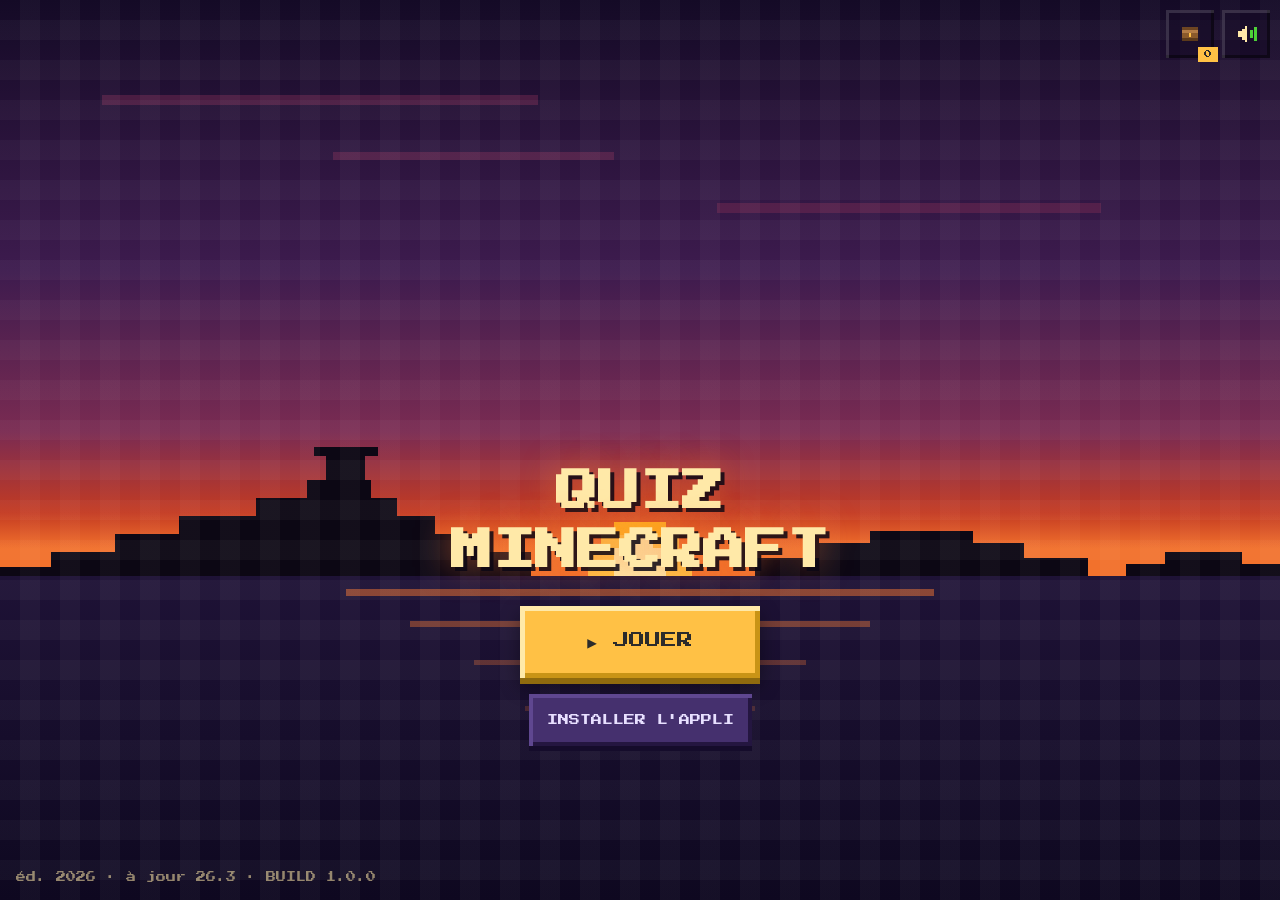
==== commit 01c48a4b: "La vitrine : garder ce qu'on a trouve Troisieme lot du catalogue. Chaque bonne reponse debloque la c" ====
--- a/index.html
+++ b/index.html
@@ -118,6 +118,16 @@
   <!-- ============================ HOME ============================ -->
   <section class="screen screen-home" id="screen-home">
     <div class="home-tools">
+      <button type="button" class="tool-btn" id="btnCollection" aria-label="Ma collection" title="Collection">
+        <svg viewBox="0 0 16 16" width="22" height="22" shape-rendering="crispEdges" aria-hidden="true">
+          <rect x="2" y="5" width="12" height="8" fill="#8B5A2B"></rect>
+          <rect x="2" y="5" width="12" height="2" fill="#B37C46"></rect>
+          <rect x="2" y="11" width="12" height="2" fill="#5C3A1B"></rect>
+          <rect x="7" y="7" width="2" height="3" fill="#FFC145"></rect>
+          <rect x="2" y="3" width="12" height="2" fill="#6E4522"></rect>
+        </svg>
+        <span class="tool-count" id="collCount">0</span>
+      </button>
       <button type="button" class="tool-btn" id="btnSound" aria-pressed="true" aria-label="Couper le son" title="Son">
         <svg viewBox="0 0 16 16" width="22" height="22" shape-rendering="crispEdges" aria-hidden="true">
           <rect x="2" y="6" width="3" height="4" fill="#FFE9A8"></rect>
@@ -295,6 +305,9 @@
           <p class="q-text" id="qText"></p>
           <div class="depth" id="depth" hidden></div>
 
+          <!-- MOTEUR SCENE : quatre creatures dans le noir, il touche la bonne -->
+          <div class="scene" id="scene" hidden></div>
+
           <!-- MOTEUR ATELIER : il pose les ingredients, la reponse est l'objet -->
           <div class="craft" id="craft" hidden>
             <div class="craft-out" id="craftOut">
@@ -349,6 +362,11 @@
         <p class="result-msg" id="resultMsg"></p>
       </div>
 
+      <div class="neuf" id="neuf" hidden>
+        <p class="neuf-titre">NOUVEAU DANS TA VITRINE</p>
+        <div class="neuf-liste" id="neufListe"></div>
+      </div>
+
       <div class="recap" id="recap"></div>
 
       <div class="result-actions">
@@ -402,6 +420,18 @@
     </div>
   </div>
 
+  <!-- ============================ LA VITRINE ============================ -->
+  <div class="overlay overlay-vitrine" id="overlayVitrine" hidden>
+    <div class="vitrine-panel" role="dialog" aria-modal="true" aria-labelledby="vitrineTitre">
+      <div class="vitrine-tete">
+        <p class="vitrine-titre" id="vitrineTitre">MA VITRINE</p>
+        <p class="vitrine-compte" id="vitrineCompte"></p>
+      </div>
+      <div class="vitrine-corps" id="vitrineCorps"></div>
+      <button type="button" class="btn-continue btn-vitrine-close" id="btnVitrineClose">FERMER</button>
+    </div>
+  </div>
+
   <!-- ============================ AIDE INSTALLATION iOS ============================ -->
   <div class="overlay overlay-confirm" id="overlayInstall" hidden>
     <div class="confirm-panel confirm-panel-wide" role="dialog" aria-modal="true" aria-labelledby="installTitle">
--- a/assets/css/app.css
+++ b/assets/css/app.css
@@ -519,6 +519,58 @@
   animation: popIn 420ms cubic-bezier(.34, 1.7, .64, 1) both;
 }
 
+/* ------------------ 10 quinquies. MOTEUR SCENE (la grotte) ------------------
+   Quatre creatures dans le noir, en 2x2 pour tenir dans un pouce d'ecran.
+   Aucun nom avant la reponse : c'est la silhouette qu'il faut reconnaitre. */
+.scene {
+  display: grid; grid-template-columns: 1fr 1fr; gap: 8px;
+  padding: 10px; position: relative;
+  background: radial-gradient(circle at 50% 45%, rgba(255, 193, 69, .1) 0%, rgba(0, 0, 0, 0) 62%), #0C0714;
+  box-shadow: inset 5px 5px 0 0 rgba(255, 255, 255, .07), inset -5px -5px 0 0 rgba(0, 0, 0, .55);
+}
+.scene[data-lieu="nether"] { background: radial-gradient(circle at 50% 45%, rgba(242, 113, 44, .22) 0%, rgba(0, 0, 0, 0) 60%), #2A0E0E; }
+.scene[data-lieu="end"]    { background: radial-gradient(circle at 50% 45%, rgba(224, 166, 255, .16) 0%, rgba(0, 0, 0, 0) 60%), #120C22; }
+/* pour les objets, ce n'est plus une grotte mais un coffre ouvert */
+.scene[data-lieu="coffre"] {
+  background: #6A4A22;
+  box-shadow: inset 5px 5px 0 0 #8B6631, inset -5px -5px 0 0 #4A330F;
+}
+.scene[data-lieu="coffre"] .crea { background: rgba(12, 7, 20, .45); }
+.scene[data-lieu="coffre"] .crea-art { filter: none; }
+
+.crea {
+  position: relative; min-height: 108px; padding: 8px 6px 6px; cursor: pointer;
+  display: flex; flex-direction: column; align-items: center; justify-content: center; gap: 6px;
+  background: rgba(255, 255, 255, .04);
+  box-shadow: inset 3px 3px 0 0 rgba(255, 255, 255, .07), inset -3px -3px 0 0 rgba(0, 0, 0, .5);
+}
+.crea:active { transform: scale(.96); }
+.crea-art { line-height: 0; filter: brightness(.82); transition: filter 140ms steps(2); }
+.crea:hover .crea-art { filter: brightness(1.25); }
+.crea-nom {
+  font-family: var(--pix); font-size: 9px; line-height: 1.5; color: #B8A6D9;
+  text-align: center; text-wrap: balance;
+}
+.crea-mark { position: absolute; top: 6px; right: 8px; font-family: var(--pix); font-size: 13px; }
+
+.crea.is-ok {
+  background: rgba(76, 209, 55, .3);
+  box-shadow: inset 0 0 0 4px #4CD137, 0 0 30px rgba(76, 209, 55, .45);
+}
+.crea.is-ok .crea-art { filter: brightness(1.35); }
+.crea.is-ok .crea-nom { color: #8BE07C; }
+.crea.is-ko { background: rgba(255, 75, 75, .28); box-shadow: inset 0 0 0 4px #FF4B4B; }
+.crea.is-ko .crea-nom { color: #FF8A8A; }
+.crea.is-dim { opacity: .4; }
+.scene.is-locked .crea { pointer-events: none; }
+
+@media (max-height: 620px) { .crea { min-height: 88px; } .crea-art svg { width: 56px; height: 56px; } }
+@media (orientation: landscape) and (max-height: 560px) {
+  .scene { grid-template-columns: repeat(4, 1fr); }
+  .crea { min-height: 76px; }
+  .crea-art svg { width: 44px; height: 44px; }
+}
+
 /* ------------------ 10 bis. MOTEUR ATELIER (grille de craft) ------------------ */
 /* Il pose lui-meme les ingredients : la reponse n'existe pas avant qu'il la
    construise. La grille fait toujours 3x3 pour ne jamais trahir la quantite. */
@@ -889,6 +941,67 @@
 .btn-replay { color: #0C2B08; background: #4CD137; box-shadow: inset 5px 5px 0 0 #8BE07C, inset -5px -5px 0 0 #2E8B26, 0 6px 0 0 #1B5A16; }
 .btn-share:active, .btn-replay:active { transform: translateY(5px); }
 
+/* ============================== LA VITRINE ==============================
+   Chaque bonne reponse debloque un objet ou une creature. La collection se
+   garde sur le telephone, d'une partie a l'autre : ce sont les cases vides
+   qui donnent envie de rejouer. */
+.tool-btn { position: relative; }
+.tool-count {
+  position: absolute; right: -4px; bottom: -4px; min-width: 20px; padding: 2px 3px;
+  font-family: var(--pix); font-size: 8px; line-height: 1.4; text-align: center;
+  color: #2B2B2B; background: #FFC145;
+}
+
+.overlay-vitrine { z-index: 22; }
+.vitrine-panel {
+  width: 100%; max-width: 520px; margin: auto;
+  display: flex; flex-direction: column; gap: 12px; min-height: 0;
+  max-height: 100%; padding: 16px;
+  background-color: #2A1B4A;
+  box-shadow: inset 6px 6px 0 0 #45306E, inset -6px -6px 0 0 #150C2B, 0 14px 0 0 rgba(0, 0, 0, .45);
+  animation: panelIn 380ms cubic-bezier(.34, 1.5, .64, 1) both;
+}
+.vitrine-tete { flex: none; display: flex; align-items: baseline; justify-content: space-between; gap: 10px; }
+.vitrine-titre { font-family: var(--pix); font-size: 13px; line-height: 1.5; color: #FFC145; }
+.vitrine-compte { font-family: var(--pix); font-size: 9px; color: #B8A6D9; }
+
+.vitrine-corps {
+  flex: 1; min-height: 0; overflow-y: auto; overscroll-behavior: contain;
+  -webkit-overflow-scrolling: touch;
+  display: flex; flex-direction: column; gap: 10px;
+}
+.vitrine-lot-titre { font-family: var(--pix); font-size: 8px; line-height: 1.7; color: #B8A6D9; }
+.vitrine-grille { display: grid; grid-template-columns: repeat(auto-fill, minmax(58px, 1fr)); gap: 6px; }
+.vit {
+  aspect-ratio: 1; display: grid; place-items: center; padding: 4px;
+  background: rgba(12, 7, 20, .55);
+  box-shadow: inset 3px 3px 0 0 rgba(0, 0, 0, .5), inset -3px -3px 0 0 rgba(255, 255, 255, .06);
+}
+.vit svg { width: 74%; height: 74%; }
+.vit.is-locked svg { filter: brightness(0) invert(.18); }
+.vit.is-new { background: rgba(255, 193, 69, .22); box-shadow: inset 0 0 0 3px #FFC145; }
+
+/* le bandeau des nouveautes, sur l'ecran de score */
+.neuf {
+  flex: none; margin-top: 10px; padding: 10px 12px;
+  background-color: rgba(255, 193, 69, .14);
+  box-shadow: inset 3px 3px 0 0 rgba(255, 233, 168, .25), inset -3px -3px 0 0 rgba(0, 0, 0, .35);
+}
+.neuf-titre { font-family: var(--pix); font-size: 8px; line-height: 1.7; color: #FFC145; }
+.neuf-liste { display: flex; flex-wrap: wrap; gap: 6px; margin-top: 8px; }
+.neuf-liste span {
+  width: 40px; height: 40px; display: grid; place-items: center;
+  background: rgba(12, 7, 20, .5); box-shadow: inset 2px 2px 0 0 rgba(0, 0, 0, .5);
+  animation: popIn 320ms cubic-bezier(.34, 1.6, .64, 1) both;
+}
+.neuf-liste span svg { width: 76%; height: 76%; }
+
+@media (max-height: 620px) {
+  .vitrine-grille { grid-template-columns: repeat(auto-fill, minmax(48px, 1fr)); }
+  .neuf { padding: 7px 10px; }
+  .neuf-liste span { width: 34px; height: 34px; }
+}
+
 /* ------------------------------ 13. DIALOGUES ------------------------------ */
 .confirm-panel {
   width: 100%; max-width: 360px; padding: 18px; text-align: center;
@@ -912,6 +1025,9 @@
 .install-steps li { margin-bottom: 8px; }
 .install-steps b { color: #FFE9A8; }
 .btn-install-close { width: 100%; }
+/* .btn-continue porte un flex:1 pour les dialogues en ligne : dans la vitrine,
+   qui est une colonne, il avalerait toute la hauteur restante */
+.btn-vitrine-close { flex: none; width: 100%; }
 
 /* ------------------------------ 14. RESPONSIVE ------------------------------ */
 
@@ -1014,21 +1130,27 @@
   .q-stage[data-mode="slider"] .band { min-height: 40px; }
 
   /* atelier et forge en paysage : grille a gauche, texte a droite */
+  .q-stage[data-mode="scene"] .playfield-inner,
   .q-stage[data-mode="craft"] .playfield-inner,
   .q-stage[data-mode="forge"] .playfield-inner {
     display: grid; grid-template-columns: minmax(0, 1fr) minmax(0, 1.1fr);
     grid-template-rows: auto auto minmax(0, 1fr); gap: 0 14px; margin: 0;
   }
+  .q-stage[data-mode="scene"] .consigne,
   .q-stage[data-mode="craft"] .consigne,
   .q-stage[data-mode="forge"] .consigne { grid-area: 1 / 1; }
+  .q-stage[data-mode="scene"] .q-text,
   .q-stage[data-mode="craft"] .q-text,
   .q-stage[data-mode="forge"] .q-text { grid-area: 2 / 1; align-self: start; }
+  .q-stage[data-mode="scene"] .expl,
   .q-stage[data-mode="craft"] .expl,
   .q-stage[data-mode="forge"] .expl { grid-area: 3 / 1; margin-top: 0; min-height: 0; overflow-y: auto; }
+  .q-stage[data-mode="scene"] .scene,
   .q-stage[data-mode="craft"] .craft,
   .q-stage[data-mode="forge"] .forge { grid-area: 1 / 2 / 4 / 3; }
   /* en paysage l'explication occupe la colonne de gauche : le bandeau d'effet
      reste au-dessus de l'aire de jeu, a droite */
+  .q-stage[data-mode="scene"] .fx-label,
   .q-stage[data-mode="craft"] .fx-label,
   .q-stage[data-mode="forge"] .fx-label {
     left: 52%; right: 10px; top: 42%; bottom: auto;
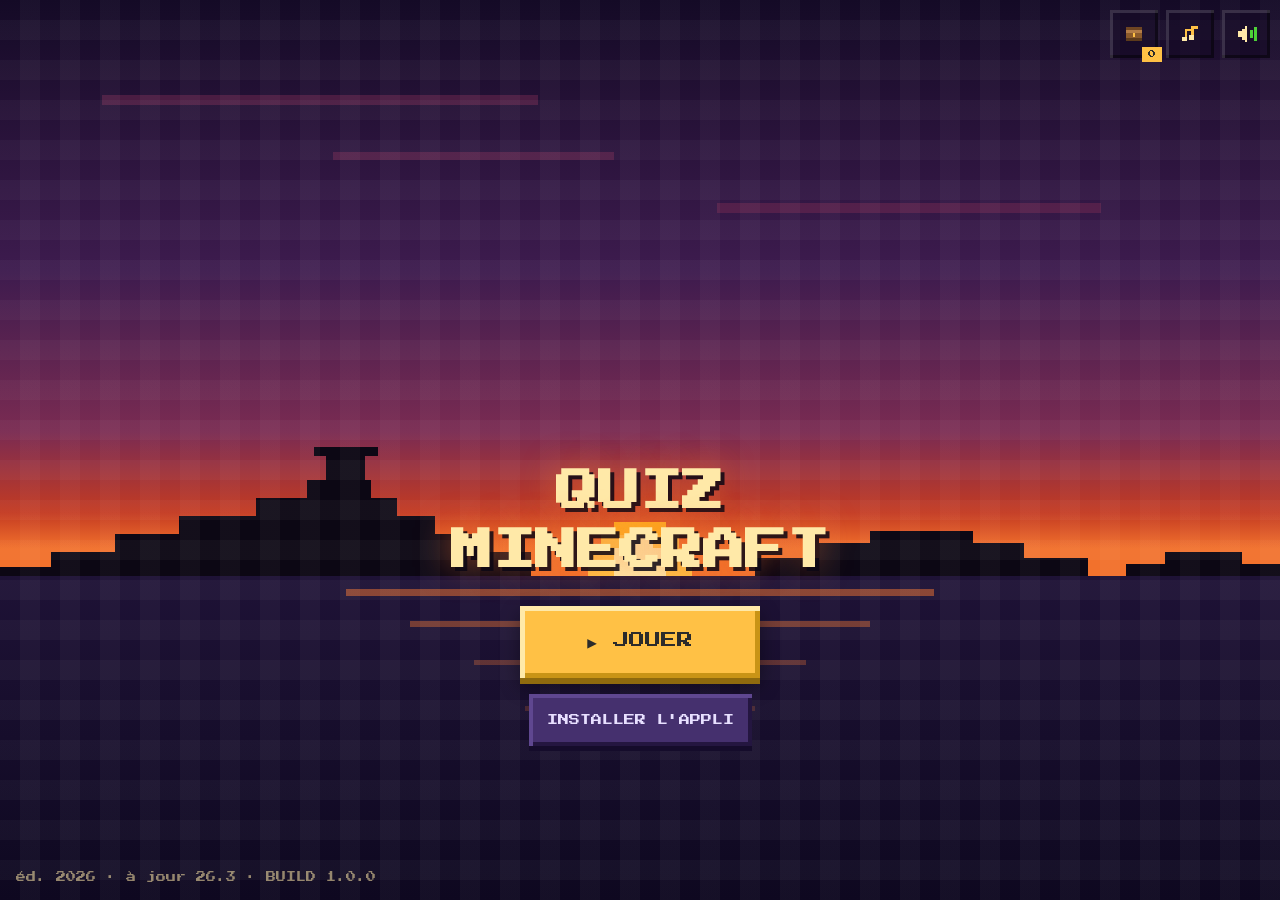
==== commit a842442a: "Reparer le son au telephone, et ajouter une musique 8 bits Le son ne sortait pas sur telephone meme " ====
--- a/index.html
+++ b/index.html
@@ -127,6 +127,19 @@
           <rect x="2" y="3" width="12" height="2" fill="#6E4522"></rect>
         </svg>
         <span class="tool-count" id="collCount">0</span>
+      </button>
+      <button type="button" class="tool-btn" id="btnMusique" aria-pressed="true" aria-label="Couper la musique" title="Musique">
+        <svg viewBox="0 0 16 16" width="22" height="22" shape-rendering="crispEdges" aria-hidden="true">
+          <rect x="9" y="2" width="2" height="9" fill="#FFC145"></rect>
+          <rect x="11" y="2" width="3" height="2" fill="#FFC145"></rect>
+          <rect x="4" y="4" width="2" height="8" fill="#FFC145"></rect>
+          <rect x="6" y="4" width="5" height="2" fill="#FFC145"></rect>
+          <rect x="2" y="10" width="4" height="3" fill="#FFE9A8"></rect>
+          <rect x="7" y="9" width="4" height="3" fill="#FFE9A8"></rect>
+          <g class="mus-off">
+            <rect x="1" y="1" width="14" height="2" fill="#FF4B4B" transform="rotate(45 8 8)"></rect>
+          </g>
+        </svg>
       </button>
       <button type="button" class="tool-btn" id="btnSound" aria-pressed="true" aria-label="Couper le son" title="Son">
         <svg viewBox="0 0 16 16" width="22" height="22" shape-rendering="crispEdges" aria-hidden="true">
@@ -447,6 +460,7 @@
 <script src="./assets/js/quiz-data.js"></script>
 <script src="./assets/js/quiz-gameplay.js"></script>
 <script src="./assets/js/quiz-flash.js"></script>
+<script src="./assets/js/quiz-music.js"></script>
 <script src="./assets/js/app.js"></script>
 </body>
 </html>
--- a/assets/css/app.css
+++ b/assets/css/app.css
@@ -283,6 +283,9 @@
 }
 .tool-btn:active { transform: translateY(3px); }
 .tool-btn .snd-off { display: none; }
+.tool-btn .mus-off { display: none; }
+.tool-btn[aria-pressed="false"] .mus-off { display: block; }
+.tool-btn[aria-pressed="false"] svg rect:not([fill="#FF4B4B"]) { opacity: .35; }
 .tool-btn[aria-pressed="false"] .snd-on { display: none; }
 .tool-btn[aria-pressed="false"] .snd-off { display: block; }
 
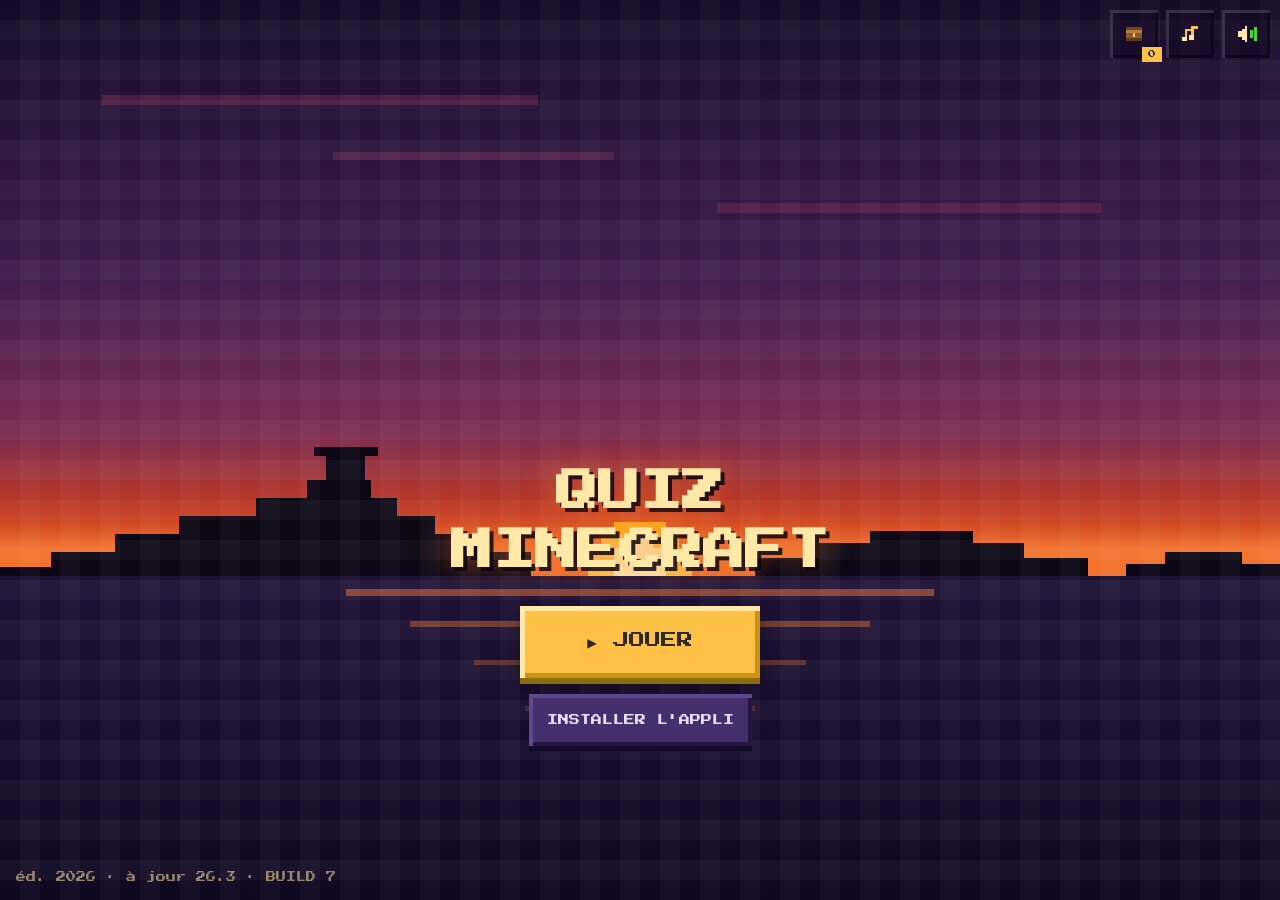
==== commit ba40b7d8: "Trois mondes, une annonce de defi et trois jeux a capteurs Decors : chaque quiz a son paysage (les P" ====
--- a/index.html
+++ b/index.html
@@ -27,7 +27,7 @@
 </head>
 <body>
 
-<div class="app" id="app" data-screen="home" data-phase="dusk">
+<div class="app" id="app" data-screen="home" data-phase="dusk" data-monde="plaine" data-transit="0">
 
   <!-- ============================ DECOR ============================ -->
   <div class="decor" aria-hidden="true">
@@ -51,6 +51,7 @@
       <span class="cloud" style="left:56%;top:56%;width:30%;height:10px"></span>
     </div>
 
+    <div class="astres">
     <div class="sun" id="sun">
       <svg viewBox="0 0 8 8" width="100%" height="100%" shape-rendering="crispEdges">
         <rect x="2" y="0" width="4" height="1" fill="#FFB021"></rect>
@@ -74,6 +75,7 @@
         <rect x="5" y="2" width="1" height="1" fill="#C3CAE8"></rect>
         <rect x="5" y="5" width="1" height="1" fill="#C3CAE8"></rect>
       </svg>
+    </div>
     </div>
 
     <div class="islands">
@@ -112,7 +114,56 @@
       <i style="left:88%;width:6px;height:6px;background:#FFE9A8;animation-delay:300ms"></i>
     </div>
 
+    <!-- Ce qui n'existe que dans un monde : braises du Nether, piliers de l'End.
+         Le reste du decor (ciel, sol, nuages) change de palette par variables. -->
+    <div class="monde">
+      <div class="monde-nether">
+        <span class="braise" style="left:9%;animation-delay:0ms"></span>
+        <span class="braise" style="left:21%;animation-delay:900ms"></span>
+        <span class="braise" style="left:34%;animation-delay:1800ms"></span>
+        <span class="braise" style="left:48%;animation-delay:400ms"></span>
+        <span class="braise" style="left:61%;animation-delay:2300ms"></span>
+        <span class="braise" style="left:74%;animation-delay:1300ms"></span>
+        <span class="braise" style="left:86%;animation-delay:2800ms"></span>
+        <span class="braise" style="left:95%;animation-delay:700ms"></span>
+      </div>
+      <div class="monde-end">
+        <div class="piliers">
+          <svg viewBox="0 0 200 60" preserveAspectRatio="none" width="100%" height="100%" shape-rendering="crispEdges" fill="#3A2A57">
+            <rect x="14" y="26" width="10" height="34"></rect>
+            <rect x="12" y="22" width="14" height="4"></rect>
+            <rect x="52" y="14" width="12" height="46"></rect>
+            <rect x="50" y="10" width="16" height="4"></rect>
+            <rect x="96" y="32" width="9" height="28"></rect>
+            <rect x="94" y="28" width="13" height="4"></rect>
+            <rect x="138" y="18" width="12" height="42"></rect>
+            <rect x="136" y="14" width="16" height="4"></rect>
+            <rect x="178" y="30" width="10" height="30"></rect>
+            <rect x="176" y="26" width="14" height="4"></rect>
+          </svg>
+        </div>
+        <span class="spore" style="left:14%;animation-delay:0ms"></span>
+        <span class="spore" style="left:29%;animation-delay:1600ms"></span>
+        <span class="spore" style="left:43%;animation-delay:800ms"></span>
+        <span class="spore" style="left:58%;animation-delay:2400ms"></span>
+        <span class="spore" style="left:71%;animation-delay:1200ms"></span>
+        <span class="spore" style="left:88%;animation-delay:3200ms"></span>
+      </div>
+    </div>
+
     <div class="pixel-grid"></div>
+  </div>
+
+  <!-- Le rideau de changement de monde : il monte, le paysage change derriere,
+       il redescend. Meme grammaire que l'intro (des blocs, pas un fondu). -->
+  <div class="transit" aria-hidden="true">
+    <span class="transit-mur"></span>
+    <i class="transit-p" style="left:10%;width:8px;height:8px;animation-delay:0ms"></i>
+    <i class="transit-p" style="left:26%;width:6px;height:6px;animation-delay:120ms"></i>
+    <i class="transit-p" style="left:42%;width:9px;height:9px;animation-delay:60ms"></i>
+    <i class="transit-p" style="left:58%;width:6px;height:6px;animation-delay:200ms"></i>
+    <i class="transit-p" style="left:74%;width:8px;height:8px;animation-delay:140ms"></i>
+    <i class="transit-p" style="left:90%;width:7px;height:7px;animation-delay:260ms"></i>
   </div>
 
   <!-- ============================ HOME ============================ -->
@@ -297,6 +348,33 @@
     </div>
   </section>
 
+  <!-- ============================ ANNONCE DU DÉFI ============================ -->
+  <section class="screen screen-brief" id="screen-brief">
+    <div class="brief-wrap">
+      <div class="panel-head">
+        <button type="button" class="btn-back" data-nav="levels" aria-label="Retour">&#8249;</button>
+        <h2 class="panel-title">LE DÉFI</h2>
+      </div>
+
+      <div class="brief-carte">
+        <span class="brief-ico" id="briefIco" aria-hidden="true"></span>
+        <p class="brief-monde" id="briefMonde"></p>
+        <p class="brief-quiz" id="briefQuiz"></p>
+        <p class="brief-niveau" id="briefNiveau"></p>
+
+        <div class="brief-lignes">
+          <div class="brief-ligne"><span class="brief-k">ÉPREUVES</span><span class="brief-v" id="briefNb"></span></div>
+          <div class="brief-ligne"><span class="brief-k">ALERTES FLASH</span><span class="brief-v" id="briefFlash"></span></div>
+          <div class="brief-ligne"><span class="brief-k">MEILLEUR SCORE</span><span class="brief-v" id="briefBest"></span></div>
+        </div>
+
+        <p class="brief-mot" id="briefMot"></p>
+      </div>
+
+      <button type="button" class="btn-go" id="btnGo">C&rsquo;EST PARTI !</button>
+    </div>
+  </section>
+
   <!-- ============================ QUESTION ============================ -->
   <section class="screen screen-q" id="screen-q">
     <div class="q-stage" id="qStage">
--- a/assets/css/app.css
+++ b/assets/css/app.css
@@ -61,6 +61,17 @@
   --pix: 'Press Start 2P', ui-monospace, 'Courier New', monospace;
   --sans: -apple-system, BlinkMacSystemFont, 'Segoe UI', Roboto, Ubuntu, sans-serif;
 
+  /* Palette du monde courant. Trois decors pour trois quiz : les Plaines par
+     defaut, le Nether, l'End. Tout le decor lit ces variables, donc changer de
+     monde ne demande aucun changement de structure — juste un attribut. */
+  --ciel-jour: linear-gradient(180deg, #4E2AA8 0%, #7A3FD0 46%, #F2712C 100%);
+  --ciel-nuit: linear-gradient(180deg, #04041A 0%, #0A0930 45%, #1B1444 78%, #2A1B4A 100%);
+  --sol: linear-gradient(180deg, #4CD137 0px, #4CD137 14px, #2E8B26 14px, #2E8B26 40px, #8B5A2B 40px, #6E4522 100%);
+  --nuage: #FFFFFF;
+  --nuage-nuit: #3A2A5E;
+  --nuage-op: .8;
+  --astres-op: 1;
+
   --safe-t: env(safe-area-inset-top, 0px);
   --safe-b: env(safe-area-inset-bottom, 0px);
   --safe-l: env(safe-area-inset-left, 0px);
@@ -115,6 +126,10 @@
 @keyframes grassUp { from { clip-path: inset(100% 0 0 0) } to { clip-path: inset(0 0 0 0) } }
 @keyframes riseFade { 0% { transform: translateY(0); opacity: 1 } 100% { transform: translateY(-80px); opacity: 0 } }
 @keyframes fadeOut { to { opacity: 0 } }
+@keyframes braise { 0% { transform: translateY(0); opacity: 0 } 15% { opacity: 1 } 100% { transform: translateY(-190px); opacity: 0 } }
+@keyframes spore { 0% { transform: translateY(0); opacity: 0 } 20% { opacity: .9 } 100% { transform: translateY(-230px); opacity: 0 } }
+@keyframes rideau { 0% { clip-path: inset(100% 0 0 0) } 32% { clip-path: inset(0 0 0 0) } 52% { clip-path: inset(0 0 0 0) } 100% { clip-path: inset(0 0 100% 0) } }
+@keyframes secousse { 0%, 100% { transform: translateX(0) } 20% { transform: translateX(-7px) } 45% { transform: translateX(6px) } 70% { transform: translateX(-4px) } }
 @keyframes panelIn { 0% { transform: translateY(46px); opacity: 0 } 70% { transform: translateY(-6px); opacity: 1 } 100% { transform: translateY(0); opacity: 1 } }
 @keyframes popIn { 0% { transform: scale(.7); opacity: 0 } 60% { transform: scale(1.08); opacity: 1 } 100% { transform: scale(1); opacity: 1 } }
 @keyframes floatIn { from { transform: translateY(18px); opacity: 0 } to { transform: translateY(0); opacity: 1 } }
@@ -158,14 +173,14 @@
 .sky { position: absolute; inset: 0; }
 .sky-dusk { background: linear-gradient(180deg, #140A26 0%, #3D1B4E 30%, #7A2B52 48%, #C43B22 57%, #F2712C 61%, #F2712C 100%); }
 .sky-day {
-  background: linear-gradient(180deg, #4E2AA8 0%, #7A3FD0 46%, #F2712C 100%);
+  background: var(--ciel-jour);
   opacity: 0;
   transition: opacity 1100ms ease-in-out 200ms;
 }
 .app[data-phase="day"] .sky-day, .app[data-phase="rising"] .sky-day { opacity: 1; }
 .sky-night {
   opacity: 0;
-  background: linear-gradient(180deg, #04041A 0%, #0A0930 45%, #1B1444 78%, #2A1B4A 100%);
+  background: var(--ciel-nuit);
   transition: opacity 900ms linear;
 }
 .sky-night i { position: absolute; display: block; }
@@ -177,8 +192,8 @@
   position: absolute; display: block; background: #7A2B52; opacity: .45;
   transition: background-color 600ms linear 900ms, opacity 600ms linear 900ms;
 }
-.app[data-phase="day"] .cloud { background: #FFFFFF; opacity: .8; }
-.app[data-phase="day"][data-night="1"] .cloud { background: #3A2A5E; opacity: .5; }
+.app[data-phase="day"] .cloud { background: var(--nuage); opacity: var(--nuage-op); }
+.app[data-phase="day"][data-night="1"] .cloud { background: var(--nuage-nuit); opacity: calc(var(--nuage-op) * .62); }
 
 .sun {
   position: absolute; left: 50%; top: 58%;
@@ -217,7 +232,7 @@
 
 .ground {
   position: absolute; left: 0; right: 0; top: 64%; bottom: 0; opacity: 0;
-  background: linear-gradient(180deg, #4CD137 0px, #4CD137 14px, #2E8B26 14px, #2E8B26 40px, #8B5A2B 40px, #6E4522 100%);
+  background: var(--sol);
   transition: opacity 500ms linear;
 }
 .ground-tex {
@@ -237,6 +252,64 @@
   background-image: repeating-linear-gradient(0deg, transparent 0 20px, rgba(255, 255, 255, .03) 20px 40px),
                     repeating-linear-gradient(90deg, transparent 0 20px, rgba(255, 255, 255, .03) 20px 40px);
 }
+
+/* --------------------- 5 bis. LES TROIS MONDES ---------------------
+   Un attribut sur .app suffit : data-monde vaut plaine, nether ou end. Les
+   variables ci-dessus repeignent ciel, sol et nuages ; les deux couches
+   .monde-* ajoutent ce qui n'existe que la (braises, piliers d'obsidienne). */
+.astres { position: absolute; inset: 0; opacity: var(--astres-op); transition: opacity 500ms linear; }
+
+.app[data-monde="nether"] {
+  --ciel-jour: linear-gradient(180deg, #2B0A0A 0%, #5E1410 34%, #9E2A18 62%, #F2712C 100%);
+  --ciel-nuit: linear-gradient(180deg, #150404 0%, #2E0908 48%, #4A130F 80%, #6E1E18 100%);
+  --sol: linear-gradient(180deg, #A83A2A 0px, #A83A2A 12px, #7A2418 12px, #7A2418 38px, #4A130F 38px, #2E0B08 100%);
+  --nuage: #E0644A;
+  --nuage-nuit: #6E1E18;
+  --nuage-op: .35;
+  --astres-op: 0;                 /* pas de soleil au Nether */
+}
+.app[data-monde="end"] {
+  --ciel-jour: linear-gradient(180deg, #07060F 0%, #100C1F 40%, #231A38 74%, #3A2A57 100%);
+  --ciel-nuit: linear-gradient(180deg, #03030A 0%, #0A0716 45%, #160F28 78%, #241A3B 100%);
+  --sol: linear-gradient(180deg, #E8E2AE 0px, #E8E2AE 12px, #C9C28C 12px, #C9C28C 38px, #9A9366 38px, #6E6A48 100%);
+  --nuage: #6E5F9E;
+  --nuage-nuit: #2A1B4A;
+  --nuage-op: 0;                  /* ni nuages ni astres dans l'End */
+  --astres-op: 0;
+}
+
+.monde { position: absolute; inset: 0; pointer-events: none; }
+.monde > div { display: none; position: absolute; inset: 0; }
+.app[data-monde="nether"] .monde-nether { display: block; }
+.app[data-monde="end"] .monde-end { display: block; }
+
+.braise {
+  position: absolute; bottom: 24%; display: block; width: 5px; height: 5px;
+  background: #FFC145; box-shadow: 0 0 8px rgba(242, 113, 44, .9);
+  animation: braise 4200ms steps(14) infinite;
+}
+.spore {
+  position: absolute; bottom: 22%; display: block; width: 4px; height: 4px;
+  background: #C8B6FF; box-shadow: 0 0 10px rgba(154, 122, 255, .8);
+  animation: spore 6000ms steps(16) infinite;
+}
+.piliers { position: absolute; left: 0; right: 0; top: 30%; height: 36%; opacity: .85; }
+
+/* --------------------- 5 ter. LE RIDEAU DE MONDE ---------------------
+   Meme grammaire que l'intro : un mur de terrain monte en marches d'escalier,
+   le paysage change derriere, le mur redescend. Aucun fondu : ce jeu est en
+   blocs, les transitions aussi. */
+.transit { position: absolute; inset: 0; z-index: 12; pointer-events: none; display: none; }
+.app[data-transit="1"] .transit { display: block; }
+.transit-mur {
+  position: absolute; inset: 0; display: block; background: var(--sol);
+  background-blend-mode: multiply;
+  box-shadow: inset 0 8px 0 rgba(255, 255, 255, .18), inset 0 -8px 0 rgba(0, 0, 0, .35);
+  clip-path: inset(100% 0 0 0);
+}
+.app[data-transit="1"] .transit-mur { animation: rideau 1150ms steps(9) both; }
+.transit-p { position: absolute; bottom: 26%; display: block; background: #FFE9A8; }
+.app[data-transit="1"] .transit-p { animation: riseFade 620ms 320ms ease-out both; }
 
 /* ------------------------------ 6. ECRANS ------------------------------ */
 .screen {
@@ -250,6 +323,7 @@
 .app[data-screen="home"] #screen-home,
 .app[data-screen="quizzes"] #screen-quizzes,
 .app[data-screen="levels"] #screen-levels,
+.app[data-screen="brief"] #screen-brief,
 .app[data-screen="q"] #screen-q,
 .app[data-screen="result"] #screen-result { display: flex; }
 
@@ -375,6 +449,52 @@
 .card-l3 { background: #4FD9D0; box-shadow: inset 5px 5px 0 0 #ADF5F0, inset -5px -5px 0 0 #2E9E97, 0 6px 0 0 #1F736E, 0 8px 16px rgba(0, 0, 0, .35); }
 .card-l3 .card-name { color: #0C3B38; text-shadow: 2px 2px 0 rgba(255, 255, 255, .3); }
 .card-l3 .card-sub, .card-l3 .card-pool { color: #0C3B38; }
+
+/* ------------------- 9 bis. L'ANNONCE DU DEFI -------------------
+   Entre le choix du niveau et la premiere question. Avant, la partie demarrait
+   sans prevenir : on n'avait pas le temps de se preparer, ni de voir dans quel
+   monde on tombait. Un ecran, un bouton, et le decor du monde derriere. */
+.brief-wrap {
+  width: 100%; max-width: 520px; margin: auto;
+  display: flex; flex-direction: column; gap: 12px;
+  max-height: 100%; overflow-y: auto; overscroll-behavior: contain;
+  -webkit-overflow-scrolling: touch; padding: 2px;
+  animation: panelIn 420ms cubic-bezier(.34, 1.4, .64, 1) both;
+}
+.brief-carte {
+  padding: 18px 16px; text-align: center;
+  background: rgba(42, 27, 74, .92);
+  box-shadow: inset 6px 6px 0 0 #45306E, inset -6px -6px 0 0 #150C2B, 0 10px 0 0 rgba(12, 7, 20, .55);
+}
+.brief-ico { display: block; line-height: 0; margin: 0 auto 10px; }
+.brief-ico svg { width: 58px; height: 58px; animation: breathe 2.4s steps(4) infinite alternate; }
+.brief-monde {
+  font-family: var(--pix); font-size: 9px; line-height: 1.7; letter-spacing: 1px; color: var(--cyan);
+}
+.brief-quiz {
+  margin-top: 8px;
+  font-family: var(--pix); font-size: clamp(13px, 4vw, 19px); line-height: 1.4;
+  color: #FFC145; text-shadow: 3px 3px 0 rgba(12, 7, 20, .8);
+}
+.brief-niveau { margin-top: 8px; font-family: var(--pix); font-size: 10px; line-height: 1.6; color: #FFFFFF; }
+.brief-lignes { margin-top: 16px; display: flex; flex-direction: column; gap: 6px; }
+.brief-ligne {
+  display: flex; align-items: center; justify-content: space-between; gap: 10px;
+  min-height: 38px; padding: 0 12px; background: rgba(12, 7, 20, .45);
+  box-shadow: inset 3px 3px 0 0 rgba(0, 0, 0, .45);
+}
+.brief-k { font-family: var(--pix); font-size: 8px; line-height: 1.6; color: var(--ui-mute); text-align: left; }
+.brief-v { font-family: var(--pix); font-size: 11px; line-height: 1.6; color: #FFFFFF; }
+.brief-mot { margin-top: 14px; font-size: 15px; line-height: 1.45; color: #FFFFFF; text-wrap: pretty; }
+
+.btn-go {
+  width: 100%; min-height: 72px; flex: none; cursor: pointer;
+  font-family: var(--pix); font-size: clamp(13px, 4vw, 18px); line-height: 1.4;
+  color: #143206; background: #4CD137;
+  box-shadow: inset 6px 6px 0 0 #8BE07C, inset -6px -6px 0 0 #2E8B26, 0 8px 0 0 #1C5A17;
+  animation: growStay 700ms 260ms steps(6) both;
+}
+.btn-go:active { transform: translateY(6px); box-shadow: inset 6px 6px 0 0 #8BE07C, inset -6px -6px 0 0 #2E8B26; }
 
 /* ------------------------------ 10. QUESTION ------------------------------ */
 .screen-q { padding-left: max(10px, var(--safe-l)); padding-right: max(10px, var(--safe-r)); }
@@ -817,7 +937,7 @@
 }
 
 /* --- la lave qui monte --- */
-.fz-lave {
+.fz-coulee {
   position: absolute; left: 0; right: 0; bottom: 0; height: 0;
   background: linear-gradient(180deg, #FFC145 0%, #F2712C 40%, #C43B22 100%);
   box-shadow: 0 -4px 0 rgba(255, 233, 168, .6);
@@ -881,6 +1001,80 @@
   .fz-btn { min-height: 50px; }
   .mini-zone { gap: 6px; margin-top: 8px; }
 }
+
+/* --- la lave qui monte : le rouge d'alerte quand la marge fond --- */
+.fz-scene-lave.is-chaud { box-shadow: inset 0 0 0 4px #FF4B4B, inset 4px 4px 0 0 rgba(255, 255, 255, .1); }
+
+/* =================== LES JEUX A CAPTEURS ===================
+   Ils commencent tous par une porte : un bouton plein ecran. C'est le seul
+   moment ou iOS accepte de donner acces aux capteurs, et c'est aussi le moment
+   ou l'enfant met le telephone dans la bonne position. */
+.fz-porte {
+  display: flex; flex-direction: column; gap: 12px; padding: 16px 12px;
+  text-align: center; background: rgba(12, 7, 20, .45);
+  box-shadow: inset 4px 4px 0 0 rgba(0, 0, 0, .45);
+}
+.fz-porte-titre { font-family: var(--pix); font-size: clamp(10px, 3vw, 13px); line-height: 1.6; color: #FFC145; }
+.fz-porte-txt { font-size: 14px; line-height: 1.45; color: #FFFFFF; text-wrap: pretty; }
+
+/* --- la bille d'equilibre --- */
+.fz-scene-laby { height: 200px; background: linear-gradient(180deg, #241640 0%, #150C2B 100%); }
+.fz-laby-plan { position: absolute; inset: 0; }
+.fz-mur {
+  position: absolute; display: block; background: #6A4A22;
+  box-shadow: inset 3px 3px 0 0 #8B6631, inset -3px -3px 0 0 #4A330F;
+}
+.fz-trou {
+  position: absolute; display: block; width: 26px; height: 26px; margin: -13px 0 0 -13px;
+  background: #0C0714; box-shadow: inset 0 0 0 3px #4FD9D0, 0 0 14px rgba(79, 217, 208, .7);
+  animation: breathe 1.6s steps(3) infinite alternate;
+}
+.fz-bille {
+  position: absolute; display: block; width: 18px; height: 18px; margin: -9px 0 0 -9px;
+  background: #E4E8FF; box-shadow: inset 4px 4px 0 0 #FFFFFF, inset -4px -4px 0 0 #9AA2C8;
+}
+.fz-quad { display: grid; grid-template-columns: repeat(4, 1fr); gap: 6px; }
+.fz-quad .fz-btn { min-height: 54px; font-size: 15px; }
+
+/* --- secoue l'arbre --- */
+.fz-scene-arbre { background: linear-gradient(180deg, #4E2AA8 0%, #7A3FD0 55%, #4CD137 100%); }
+.fz-scene-arbre.is-shake { animation: secousse 260ms steps(4) both; }
+.fz-arbre { position: absolute; inset: 0; }
+.fz-feuillage {
+  position: absolute; left: 50%; top: 6%; width: 150px; max-width: 62%; height: 56%; transform: translateX(-50%); display: block;
+  background: #2E8B26; box-shadow: inset 6px 6px 0 0 #4CD137, inset -6px -6px 0 0 #1C5A17;
+}
+.fz-tronc {
+  position: absolute; left: 50%; bottom: 0; width: 30px; height: 36%; margin-left: -15px; display: block;
+  background: #8B5A2B; box-shadow: inset 4px 0 0 0 #B37C46, inset -4px 0 0 0 #5C3A1B;
+}
+.fz-pommes { position: absolute; left: 50%; top: 6%; width: 150px; max-width: 62%; height: 56%; transform: translateX(-50%); }
+.fz-pomme {
+  position: absolute; display: block; width: 12px; height: 12px;
+  background: #FF4B4B; box-shadow: inset 3px 3px 0 0 #FF8A8A;
+  transition: transform 380ms cubic-bezier(.5, 0, 1, .6), opacity 380ms linear;
+}
+.fz-pomme.is-tombe { transform: translateY(120px); opacity: 0; }
+
+/* --- ne bouge plus --- */
+.fz-scene-tour { background: linear-gradient(180deg, #1E1236 0%, #3D1B4E 100%); }
+/* la tour occupe toute la hauteur de la scene et ses blocs se partagent la
+   place : elle tient donc aussi bien dans 158 px que dans 96 px de paysage */
+.fz-tour-pile {
+  position: absolute; left: 50%; top: 12px; bottom: 12px; width: 62px; margin-left: -31px;
+  display: flex; flex-direction: column-reverse; gap: 4px;
+  transform-origin: 50% 100%; transition: transform 120ms linear;
+}
+.fz-tour-pile.is-chaud .fz-bloc { box-shadow: inset 4px 4px 0 0 #FF8A8A, inset -4px -4px 0 0 #B42A2A; }
+.fz-bloc {
+  display: block; flex: 1 1 0; min-height: 0; background: #8B8B8B;
+  box-shadow: inset 4px 4px 0 0 #ABABAB, inset -4px -4px 0 0 #6A6A6A;
+  transition: transform 420ms cubic-bezier(.5, 0, 1, .6), opacity 420ms linear;
+}
+.fz-bloc.is-tombe { transform: translate(38px, 90px) rotate(38deg); opacity: 0; }
+.fz-jauge { height: 14px; background: rgba(0, 0, 0, .5); box-shadow: inset 3px 3px 0 0 rgba(0, 0, 0, .5); }
+.fz-jauge-fill { display: block; height: 100%; width: 100%; background: #4CD137; transition: width 120ms linear; }
+.fz-btn.fz-tenir { touch-action: none; }
 
 /* ------------------------------ 12. RESULTAT ------------------------------ */
 .screen-result { padding-top: calc(var(--sp) + var(--safe-t)); padding-bottom: calc(var(--sp) + var(--safe-b)); }
@@ -1175,6 +1369,42 @@
   .card:hover, .btn-play:hover, .btn-install:hover { filter: none; }
 }
 
+/* Telephone couche : l'annonce du defi passe en deux colonnes, sinon le bouton
+   de depart tombe sous la ligne de flottaison et il faut deviner qu'on peut
+   faire defiler. */
+@media (orientation: landscape) and (max-height: 560px) {
+  .brief-wrap {
+    max-width: 860px;
+    display: grid; align-content: center;
+    grid-template-columns: minmax(0, 1.5fr) minmax(0, 1fr);
+    grid-template-rows: auto minmax(0, 1fr);
+    gap: 8px 14px; overflow: visible;
+  }
+  .brief-wrap .panel-head { grid-area: 1 / 1 / 2 / 3; }
+  .brief-carte {
+    grid-area: 2 / 1; padding: 12px; min-height: 0;
+    overflow-y: auto; overscroll-behavior: contain;
+  }
+  .btn-go { grid-area: 2 / 2; align-self: center; min-height: 64px; }
+  .brief-ico { margin-bottom: 6px; }
+  .brief-ico svg { width: 40px; height: 40px; }
+  .brief-quiz { margin-top: 4px; }
+  .brief-niveau { margin-top: 4px; }
+  .brief-lignes { margin-top: 10px; gap: 4px; }
+  .brief-ligne { min-height: 32px; }
+  .brief-mot { margin-top: 10px; font-size: 13px; }
+
+  /* jeux a capteurs : le labyrinthe garde ses six rangees dans moins de
+     hauteur, donc la bille et le trou retrecissent avec lui */
+  .fz-scene-laby { height: 128px; }
+  .fz-bille { width: 13px; height: 13px; margin: -6.5px 0 0 -6.5px; }
+  .fz-trou { width: 20px; height: 20px; margin: -10px 0 0 -10px; }
+  .fz-quad .fz-btn { min-height: 46px; }
+  .fz-pomme { width: 10px; height: 10px; }
+  .fz-porte { padding: 10px; gap: 8px; }
+  .fz-porte-txt { font-size: 13px; }
+}
+
 /* ------------------------------ 15. A11Y ------------------------------ */
 :focus-visible { outline: 3px solid #FFC145; outline-offset: 2px; }
 
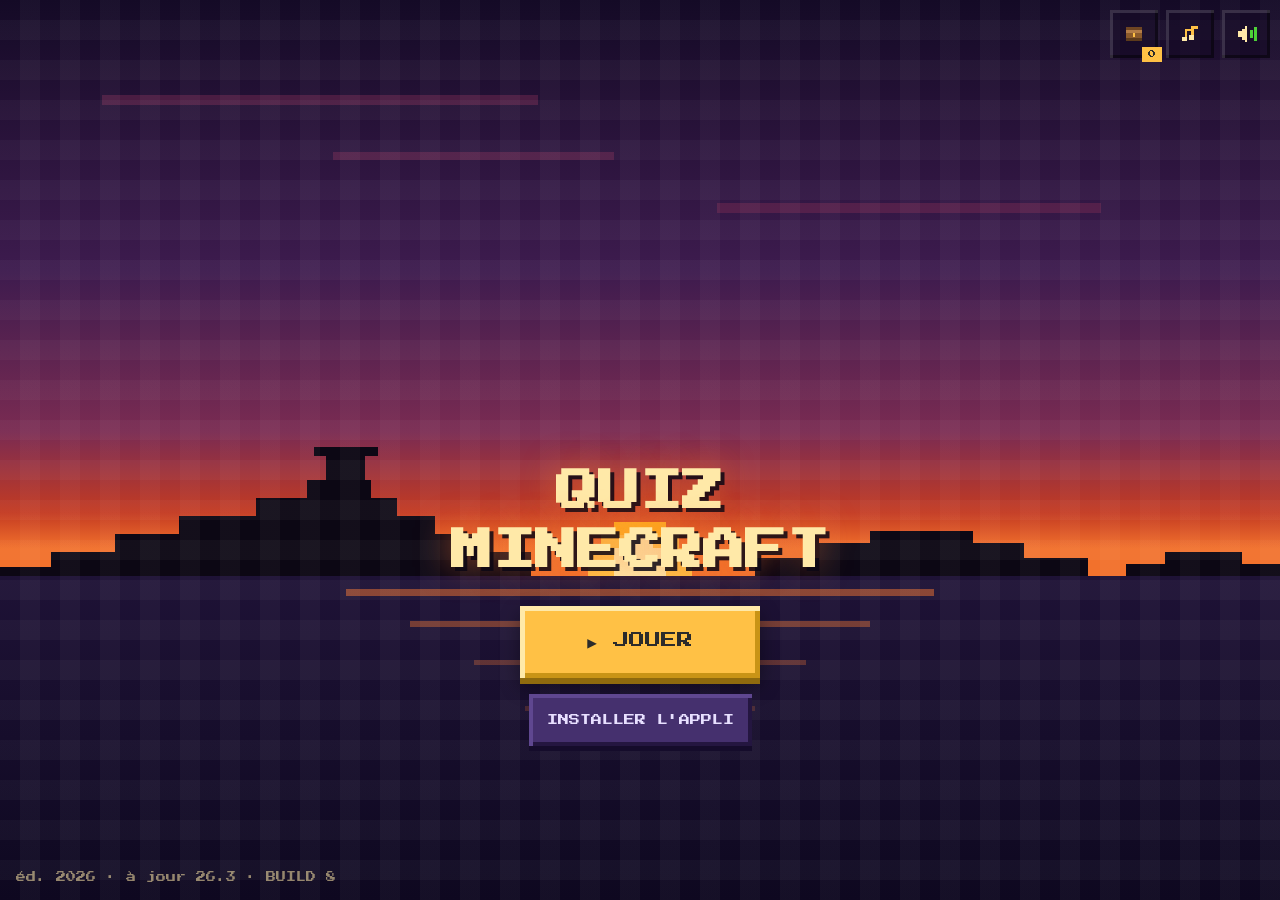
==== commit 3f710f0c: "Vague 1 : la carte au tresor, et 33 dessins de plus Le catalogue des 30 epreuves annoncait 44 questi" ====
--- a/index.html
+++ b/index.html
@@ -422,6 +422,9 @@
             <button type="button" class="forge-reset" id="forgeReset">TOUT ENLEVER</button>
           </div>
 
+          <!-- MOTEURS DU REGISTRE : une aire generique, remplie par quiz-moteurs.js -->
+          <div class="moteur" id="moteur" hidden></div>
+
           <div class="answers" id="answers" hidden></div>
           <div class="expl" id="expl" hidden></div>
         </div>
@@ -537,6 +540,7 @@
 
 <script src="./assets/js/quiz-data.js"></script>
 <script src="./assets/js/quiz-gameplay.js"></script>
+<script src="./assets/js/quiz-moteurs.js"></script>
 <script src="./assets/js/quiz-flash.js"></script>
 <script src="./assets/js/quiz-music.js"></script>
 <script src="./assets/js/app.js"></script>
--- a/assets/css/app.css
+++ b/assets/css/app.css
@@ -694,6 +694,50 @@
   .crea-art svg { width: 44px; height: 44px; }
 }
 
+/* ------------------ 10 sexies. LES MOTEURS DU REGISTRE ------------------
+   Une aire generique, remplie par quiz-moteurs.js. Chaque moteur ajoute sa
+   propre classe (mot-<id>) et pose ses regles ici, sous ce titre. */
+.moteur { margin-top: 14px; display: flex; flex-direction: column; gap: 10px; }
+.moteur.is-locked { pointer-events: none; }
+.moteur-aide {
+  margin: 0; text-align: center;
+  font-family: var(--pix); font-size: 8px; line-height: 1.8; color: var(--ui-mute);
+}
+
+/* --- la carte au tresor : quatre territoires, aucun nom --- */
+.carte-monde { display: grid; grid-template-columns: 1fr 1fr; gap: 8px; }
+.terr {
+  position: relative; display: block; padding: 0; cursor: pointer;
+  background: #0C0714; overflow: hidden;
+  box-shadow: inset 4px 4px 0 0 rgba(255, 255, 255, .12), inset -4px -4px 0 0 rgba(0, 0, 0, .55);
+  transition: transform 90ms steps(2), filter 120ms linear;
+}
+.terr:active { transform: translateY(3px); }
+.terr-vue { display: block; height: 88px; line-height: 0; }
+.terr-vue svg { display: block; width: 100%; height: 100%; }
+.terr-nom {
+  display: block; min-height: 26px; padding: 6px 4px;
+  font-family: var(--pix); font-size: 7px; line-height: 1.6; color: #FFFFFF;
+  background: rgba(12, 7, 20, .8); text-align: center;
+}
+/* l'epingle : elle ne se pose que sur le territoire choisi */
+.terr-pin { position: absolute; top: 6px; right: 6px; width: 14px; height: 22px; opacity: 0; }
+.terr-pin::before {
+  content: ''; position: absolute; inset: 0 0 8px 0; display: block;
+  background: #FF4B4B; box-shadow: inset 3px 3px 0 0 #FF8A8A, inset -3px -3px 0 0 #B42A2A;
+}
+.terr-pin::after {
+  content: ''; position: absolute; left: 5px; bottom: 0; width: 4px; height: 9px; display: block;
+  background: #E8E8E8;
+}
+.terr.is-pique { filter: brightness(1.12); box-shadow: inset 0 0 0 4px #FFC145; }
+.terr.is-pique .terr-pin { opacity: 1; animation: popIn 240ms steps(3) both; }
+.terr.is-ok  { box-shadow: inset 0 0 0 4px var(--ok); }
+.terr.is-ok .terr-nom  { background: var(--ok-lo); }
+.terr.is-ko  { box-shadow: inset 0 0 0 4px var(--ko); }
+.terr.is-ko .terr-nom  { background: #8E2419; }
+.terr.is-dim { filter: brightness(.5) saturate(.6); }
+
 /* ------------------ 10 bis. MOTEUR ATELIER (grille de craft) ------------------ */
 /* Il pose lui-meme les ingredients : la reponse n'existe pas avant qu'il la
    construise. La grille fait toujours 3x3 pour ne jamais trahir la quantite. */
@@ -1000,6 +1044,8 @@
   .fz-scene { height: 96px; }
   .fz-btn { min-height: 50px; }
   .mini-zone { gap: 6px; margin-top: 8px; }
+  .terr-vue { height: 58px; }
+  .moteur { margin-top: 8px; gap: 6px; }
 }
 
 /* --- la lave qui monte : le rouge d'alerte quand la marge fond --- */
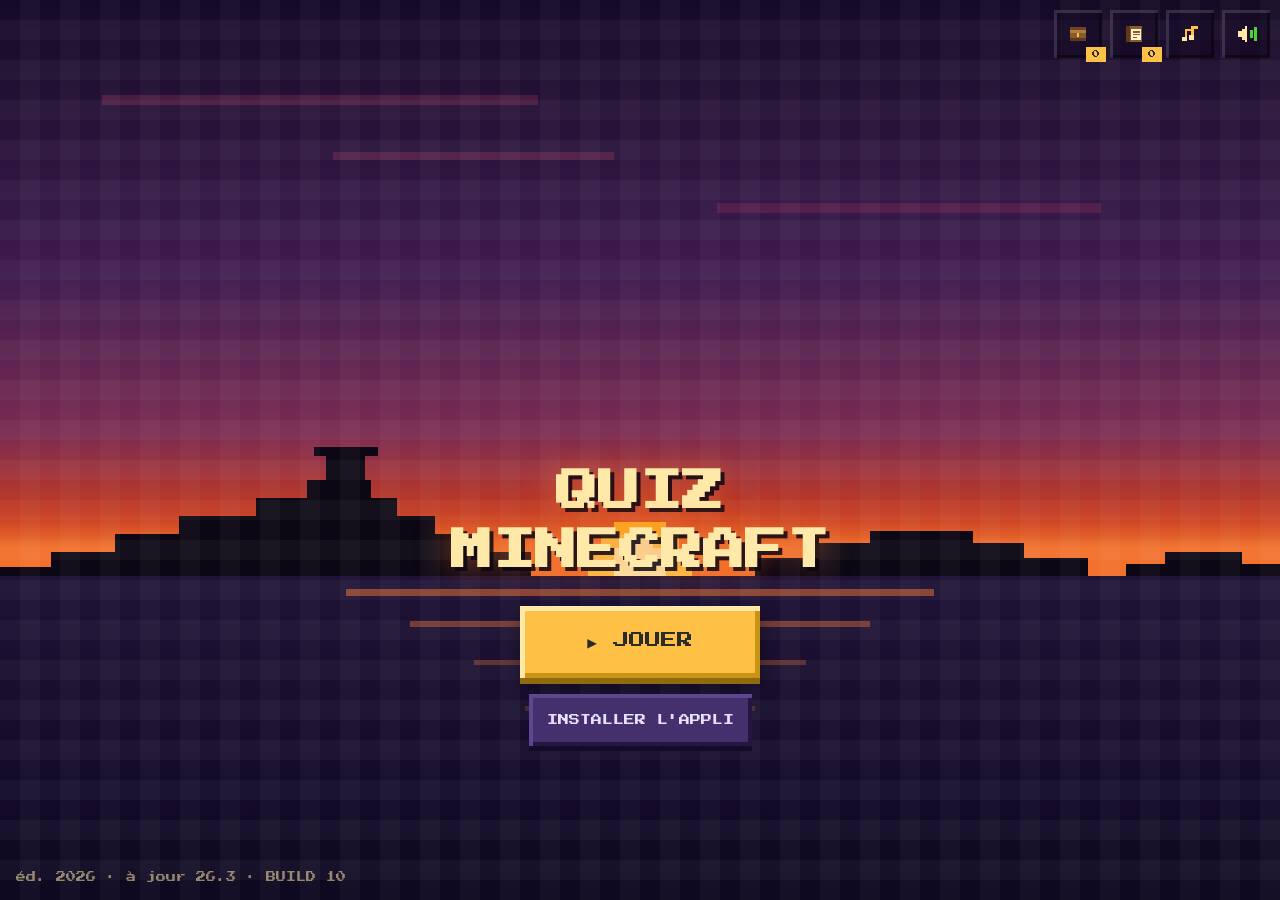
==== commit df67808c: "Vague 3 : le monde autour, au complet Les cinq cartes qui restaient hors des moteurs de reponse.  LE" ====
--- a/index.html
+++ b/index.html
@@ -151,6 +151,16 @@
       </div>
     </div>
 
+    <!-- Le village pousse : un batiment par partie terminee, garde sur le
+         telephone. Purement decoratif, et c'est exactement le but. -->
+    <div class="village" id="village">
+      <span class="maison m1"></span><span class="maison m2"></span>
+      <span class="maison m3"></span><span class="maison m4"></span>
+      <span class="maison m5"></span><span class="maison m6"></span>
+      <span class="maison m7"></span><span class="maison m8"></span>
+      <span class="maison m9"></span><span class="maison m10"></span>
+    </div>
+
     <div class="pixel-grid"></div>
   </div>
 
@@ -178,6 +188,17 @@
           <rect x="2" y="3" width="12" height="2" fill="#6E4522"></rect>
         </svg>
         <span class="tool-count" id="collCount">0</span>
+      </button>
+      <button type="button" class="tool-btn" id="btnJournal" aria-label="Mon journal" title="Journal">
+        <svg viewBox="0 0 16 16" width="22" height="22" shape-rendering="crispEdges" aria-hidden="true">
+          <rect x="2" y="2" width="12" height="12" fill="#8B5A2B"></rect>
+          <rect x="2" y="2" width="3" height="12" fill="#5C3A1B"></rect>
+          <rect x="6" y="4" width="7" height="8" fill="#FFF3D0"></rect>
+          <rect x="7" y="6" width="5" height="1" fill="#8B5A2B"></rect>
+          <rect x="7" y="8" width="5" height="1" fill="#8B5A2B"></rect>
+          <rect x="7" y="10" width="3" height="1" fill="#8B5A2B"></rect>
+        </svg>
+        <span class="tool-count" id="journalCount">0</span>
       </button>
       <button type="button" class="tool-btn" id="btnMusique" aria-pressed="true" aria-label="Couper la musique" title="Musique">
         <svg viewBox="0 0 16 16" width="22" height="22" shape-rendering="crispEdges" aria-hidden="true">
@@ -371,6 +392,19 @@
         <p class="brief-mot" id="briefMot"></p>
       </div>
 
+      <button type="button" class="btn-duel" id="btnDuel" aria-pressed="false">
+        <span class="duel-ico" aria-hidden="true">
+          <svg viewBox="0 0 16 16" width="20" height="20" shape-rendering="crispEdges">
+            <rect x="2" y="4" width="4" height="4" fill="#4CD137"></rect>
+            <rect x="2" y="9" width="4" height="4" fill="#4CD137"></rect>
+            <rect x="10" y="4" width="4" height="4" fill="#4FD9D0"></rect>
+            <rect x="10" y="9" width="4" height="4" fill="#4FD9D0"></rect>
+            <rect x="7" y="7" width="2" height="2" fill="#FFC145"></rect>
+          </svg>
+        </span>
+        <span class="duel-txt" id="duelTxt">JOUER À DEUX</span>
+      </button>
+
       <button type="button" class="btn-go" id="btnGo">C&rsquo;EST PARTI !</button>
     </div>
   </section>
@@ -383,11 +417,28 @@
         <div class="hud-label" id="hudLabel"></div>
         <div class="echo-badge" id="echoBadge" hidden>ÉCHO</div>
         <div class="combo" id="combo" hidden></div>
+        <button type="button" class="torche" id="torche" aria-label="Brûler une torche pour un indice">
+          <svg viewBox="0 0 16 16" width="18" height="18" shape-rendering="crispEdges" aria-hidden="true">
+            <rect x="7" y="7" width="2" height="7" fill="#8B5A2B"></rect>
+            <rect x="6" y="3" width="4" height="4" fill="#FFC145"></rect>
+            <rect x="7" y="2" width="2" height="1" fill="#F2712C"></rect>
+            <rect x="7" y="4" width="2" height="2" fill="#FFE9A8"></rect>
+          </svg>
+          <span class="torche-n" id="torcheN">3</span>
+        </button>
       </div>
 
       <div class="track-row">
         <div class="track" id="track"></div>
         <div class="counter" id="counter"></div>
+      </div>
+
+      <div class="boss" id="boss" hidden>
+        <span class="boss-art" id="bossArt"></span>
+        <span class="boss-txt">
+          <span class="boss-nom">LE BOSS</span>
+          <span class="boss-vie" id="bossVie"></span>
+        </span>
       </div>
 
       <div class="playfield" id="playfield">
@@ -526,6 +577,18 @@
     </div>
   </div>
 
+  <!-- ============================ LE JOURNAL ============================ -->
+  <div class="overlay overlay-journal" id="overlayJournal" hidden>
+    <div class="journal-panel" role="dialog" aria-modal="true" aria-labelledby="journalTitre">
+      <div class="journal-tete">
+        <p class="journal-titre" id="journalTitre">MON JOURNAL</p>
+        <p class="journal-compte" id="journalCompte"></p>
+      </div>
+      <div class="journal-corps" id="journalCorps"></div>
+      <button type="button" class="btn-continue btn-vitrine-close" id="btnJournalClose">FERMER</button>
+    </div>
+  </div>
+
   <!-- ============================ AIDE INSTALLATION iOS ============================ -->
   <div class="overlay overlay-confirm" id="overlayInstall" hidden>
     <div class="confirm-panel confirm-panel-wide" role="dialog" aria-modal="true" aria-labelledby="installTitle">
--- a/assets/css/app.css
+++ b/assets/css/app.css
@@ -295,6 +295,45 @@
 }
 .piliers { position: absolute; left: 0; right: 0; top: 30%; height: 36%; opacity: .85; }
 
+/* --------------------- 5 quater. LE VILLAGE QUI POUSSE ---------------------
+   Un batiment de plus a chaque partie terminee, pose sur les iles du
+   crepuscule — donc visible a l'accueil, la ou on le regarde. Silhouettes
+   sombres et fenetres allumees : le village se lit sans rien expliquer. */
+.village { position: absolute; left: 0; right: 0; top: 50%; height: 16%; pointer-events: none; }
+.maison {
+  position: absolute; bottom: 0; display: none;
+  background: #1A1024; box-shadow: inset -2px -2px 0 0 #0C0714;
+  animation: floatIn 520ms steps(5) both;
+}
+.maison::before {
+  content: ''; position: absolute; left: -3px; right: -3px; top: -6px; height: 6px; display: block;
+  background: #0C0714;
+}
+.maison::after {
+  content: ''; position: absolute; left: 28%; bottom: 22%; width: 36%; height: 34%; display: block;
+  background: #FFC145; box-shadow: 0 0 7px rgba(255, 193, 69, .8);
+}
+.m1  { left: 8%;  width: 22px; height: 19px; }
+.m2  { left: 18%; width: 18px; height: 15px; }
+.m3  { left: 27%; width: 25px; height: 22px; }
+.m4  { left: 38%; width: 17px; height: 14px; }
+.m5  { left: 46%; width: 23px; height: 20px; }
+.m6  { left: 56%; width: 19px; height: 16px; }
+.m7  { left: 65%; width: 24px; height: 21px; }
+.m8  { left: 75%; width: 18px; height: 15px; }
+.m9  { left: 83%; width: 21px; height: 18px; }
+.m10 { left: 91%; width: 16px; height: 13px; }
+.app[data-phase="dusk"][data-village="1"]  .maison:nth-child(-n+1),
+.app[data-phase="dusk"][data-village="2"]  .maison:nth-child(-n+2),
+.app[data-phase="dusk"][data-village="3"]  .maison:nth-child(-n+3),
+.app[data-phase="dusk"][data-village="4"]  .maison:nth-child(-n+4),
+.app[data-phase="dusk"][data-village="5"]  .maison:nth-child(-n+5),
+.app[data-phase="dusk"][data-village="6"]  .maison:nth-child(-n+6),
+.app[data-phase="dusk"][data-village="7"]  .maison:nth-child(-n+7),
+.app[data-phase="dusk"][data-village="8"]  .maison:nth-child(-n+8),
+.app[data-phase="dusk"][data-village="9"]  .maison:nth-child(-n+9),
+.app[data-phase="dusk"][data-village="10"] .maison { display: block; }
+
 /* --------------------- 5 ter. LE RIDEAU DE MONDE ---------------------
    Meme grammaire que l'intro : un mur de terrain monte en marches d'escalier,
    le paysage change derriere, le mur redescend. Aucun fondu : ce jeu est en
@@ -454,14 +493,16 @@
    Entre le choix du niveau et la premiere question. Avant, la partie demarrait
    sans prevenir : on n'avait pas le temps de se preparer, ni de voir dans quel
    monde on tombait. Un ecran, un bouton, et le decor du monde derriere. */
+/* Le bouton de depart ne doit jamais tomber sous la ligne de flottaison : la
+   carte d'annonce defile toute seule si l'ecran est court, le bouton reste. */
 .brief-wrap {
   width: 100%; max-width: 520px; margin: auto;
   display: flex; flex-direction: column; gap: 12px;
-  max-height: 100%; overflow-y: auto; overscroll-behavior: contain;
-  -webkit-overflow-scrolling: touch; padding: 2px;
+  height: 100%; overflow: hidden; padding: 2px;
   animation: panelIn 420ms cubic-bezier(.34, 1.4, .64, 1) both;
 }
 .brief-carte {
+  min-height: 0; overflow-y: auto; overscroll-behavior: contain; -webkit-overflow-scrolling: touch;
   padding: 18px 16px; text-align: center;
   background: rgba(42, 27, 74, .92);
   box-shadow: inset 6px 6px 0 0 #45306E, inset -6px -6px 0 0 #150C2B, 0 10px 0 0 rgba(12, 7, 20, .55);
@@ -495,6 +536,39 @@
   animation: growStay 700ms 260ms steps(6) both;
 }
 .btn-go:active { transform: translateY(6px); box-shadow: inset 6px 6px 0 0 #8BE07C, inset -6px -6px 0 0 #2E8B26; }
+
+/* ------------------ 9 ter. LE DUEL ET LE BOSS ------------------ */
+.btn-duel {
+  width: 100%; min-height: 56px; flex: none; cursor: pointer;
+  display: flex; align-items: center; justify-content: center; gap: 10px;
+  font-family: var(--pix); font-size: clamp(9px, 2.8vw, 12px); line-height: 1.5;
+  color: #FFFFFF; background: #2A1B4A;
+  box-shadow: inset 4px 4px 0 0 #45306E, inset -4px -4px 0 0 #150C2B, 0 6px 0 0 #0C0714;
+}
+.btn-duel:active { transform: translateY(4px); }
+.btn-duel[aria-pressed="true"] {
+  color: #143206; background: var(--cyan);
+  box-shadow: inset 4px 4px 0 0 #ADF5F0, inset -4px -4px 0 0 #2E9E97, 0 6px 0 0 #1F736E;
+}
+.duel-ico { flex: none; line-height: 0; }
+
+/* le tour de qui : un liseré de couleur en haut de l'ecran de question */
+.app[data-joueur="1"] .q-stage { box-shadow: inset 0 5px 0 0 var(--ok); }
+.app[data-joueur="2"] .q-stage { box-shadow: inset 0 5px 0 0 var(--cyan); }
+
+.boss {
+  display: flex; align-items: center; gap: 10px; margin-top: 6px; padding: 7px 10px;
+  background: rgba(196, 54, 43, .28);
+  box-shadow: inset 3px 3px 0 0 rgba(255, 255, 255, .12), inset -3px -3px 0 0 rgba(0, 0, 0, .5);
+  animation: floatIn 320ms steps(4) both;
+}
+.boss-art { flex: none; line-height: 0; animation: breathe 1.6s steps(3) infinite alternate; }
+.boss-txt { display: flex; flex-direction: column; gap: 4px; }
+.boss-nom { font-family: var(--pix); font-size: 9px; line-height: 1.5; color: var(--ko); }
+.boss-vie { font-family: var(--pix); font-size: 13px; line-height: 1; letter-spacing: 3px; color: var(--sg-gold); }
+.boss.is-mort { background: rgba(76, 209, 55, .24); }
+.boss.is-mort .boss-nom { color: var(--ok); }
+.boss.is-mort .boss-art { filter: grayscale(1) brightness(.6); animation: none; }
 
 /* ------------------------------ 10. QUESTION ------------------------------ */
 .screen-q { padding-left: max(10px, var(--safe-l)); padding-right: max(10px, var(--safe-r)); }
@@ -642,6 +716,30 @@
   animation: popIn 420ms cubic-bezier(.34, 1.7, .64, 1) both;
 }
 
+/* ------------------ 10 septies. LE SAC A INDICES ------------------
+   Trois torches par partie. En bruler une eteint une mauvaise reponse et
+   remet le combo a zero — jamais un point deja gagne. */
+.torche {
+  flex: none; display: flex; align-items: center; gap: 5px;
+  min-height: 34px; padding: 0 9px; cursor: pointer;
+  background: rgba(20, 10, 38, .7);
+  box-shadow: inset 3px 3px 0 0 #45306E, inset -3px -3px 0 0 #150C2B;
+}
+.torche:active { transform: translateY(3px); }
+.torche[disabled] { opacity: .38; cursor: default; }
+.torche-n { font-family: var(--pix); font-size: 10px; line-height: 1; color: var(--sg-gold); }
+
+/* une reponse eteinte : elle reste a sa place, mais elle est hors-jeu */
+.is-brule {
+  filter: grayscale(1) brightness(.4);
+  opacity: .45; pointer-events: none;
+  position: relative;
+}
+.is-brule::after {
+  content: ''; position: absolute; left: 8%; right: 8%; top: 50%; height: 4px;
+  background: #FF4B4B; transform: translateY(-2px);
+}
+
 /* ------------------ 10 quinquies. MOTEUR SCENE (la grotte) ------------------
    Quatre creatures dans le noir, en 2x2 pour tenir dans un pouce d'ecran.
    Aucun nom avant la reponse : c'est la silhouette qu'il faut reconnaitre. */
@@ -687,7 +785,10 @@
 .crea.is-dim { opacity: .4; }
 .scene.is-locked .crea { pointer-events: none; }
 
-@media (max-height: 620px) { .crea { min-height: 88px; } .crea-art svg { width: 56px; height: 56px; } }
+@media (max-height: 620px) {
+  .crea { min-height: 88px; }
+  .crea-art svg { width: 56px; height: 56px; }
+}
 @media (orientation: landscape) and (max-height: 560px) {
   .scene { grid-template-columns: repeat(4, 1fr); }
   .crea { min-height: 76px; }
@@ -737,6 +838,108 @@
 .terr.is-ko  { box-shadow: inset 0 0 0 4px var(--ko); }
 .terr.is-ko .terr-nom  { background: #8E2419; }
 .terr.is-dim { filter: brightness(.5) saturate(.6); }
+
+/* --- le theatre de l'orage : une scene, une condition, quatre paris --- */
+.theatre-scene {
+  position: relative; height: 128px; display: grid; place-items: center;
+  background: linear-gradient(180deg, #1E1236 0%, #3D1B4E 100%);
+  box-shadow: inset 4px 4px 0 0 rgba(255, 255, 255, .1), inset -4px -4px 0 0 rgba(0, 0, 0, .5);
+}
+.theatre-acteur { line-height: 0; }
+.theatre-scene.is-joue-ok .theatre-acteur { animation: growStay 620ms steps(5) both; }
+.theatre-scene.is-joue-ko .theatre-acteur { animation: tiltKo 620ms ease-in-out both; }
+.theatre-cond {
+  position: absolute; left: 0; right: 0; bottom: 0;
+  display: flex; align-items: center; gap: 8px; padding: 7px 10px;
+  background: rgba(12, 7, 20, .82);
+}
+.theatre-ic { flex: none; line-height: 0; }
+.theatre-mot { font-family: var(--pix); font-size: 8px; line-height: 1.7; color: var(--halo); }
+
+.paris { display: grid; grid-template-columns: 1fr 1fr; gap: 8px; }
+.pari, .procede {
+  min-height: 56px; padding: 8px 10px; cursor: pointer; text-align: left;
+  font-size: 14px; line-height: 1.35; color: #FFFFFF;
+  background: #2A1B4A;
+  box-shadow: inset 4px 4px 0 0 #45306E, inset -4px -4px 0 0 #150C2B, 0 5px 0 0 #0C0714;
+}
+.pari:active, .procede:active { transform: translateY(4px); }
+.pari.is-mise, .procede.is-mise { background: #45306E; box-shadow: inset 0 0 0 4px var(--sg-gold); }
+.pari.is-ok, .procede.is-ok { background: var(--ok-lo); box-shadow: inset 4px 4px 0 0 var(--ok-hi), inset -4px -4px 0 0 #1C5A17; }
+.pari.is-ko, .procede.is-ko { background: #8E2419; box-shadow: inset 4px 4px 0 0 #E06A5F, inset -4px -4px 0 0 #5A1810; }
+.pari.is-dim, .procede.is-dim { filter: brightness(.55) saturate(.5); }
+
+/* --- la machine : entree, procede, sortie --- */
+.machine-banc {
+  display: flex; align-items: stretch; gap: 4px; padding: 10px;
+  background: #241640;
+  box-shadow: inset 4px 4px 0 0 #45306E, inset -4px -4px 0 0 #150C2B;
+}
+.mach-case {
+  flex: 1 1 0; min-width: 0; display: flex; flex-direction: column; align-items: center; gap: 5px;
+  padding: 8px 4px; background: rgba(12, 7, 20, .5);
+  box-shadow: inset 3px 3px 0 0 rgba(0, 0, 0, .5);
+}
+.mach-tag { font-family: var(--pix); font-size: 7px; line-height: 1.6; color: var(--ui-mute); }
+.mach-vide { font-family: var(--pix); font-size: 20px; line-height: 1.4; color: #45306E; }
+.mach-art { line-height: 0; font-size: 26px; color: var(--sg-gold); }
+.mach-proc {
+  font-size: 12px; line-height: 1.3; color: #FFFFFF; text-align: center;
+  display: -webkit-box; -webkit-line-clamp: 3; -webkit-box-orient: vertical; overflow: hidden;
+}
+.mach-station.is-chargee { box-shadow: inset 0 0 0 3px var(--sg-gold); }
+.mach-fleche {
+  flex: none; align-self: center;
+  font-family: var(--pix); font-size: 16px; color: var(--sg-gold);
+}
+.machine-banc.is-tourne-ok .mach-art { animation: growStay 620ms steps(5) both; }
+.machine-banc.is-tourne-ko { animation: shakeHard 420ms steps(1) both; }
+.procedes { display: grid; grid-template-columns: 1fr 1fr; gap: 8px; }
+
+/* --- le rail du temps --- */
+.rail-voie {
+  position: relative; padding: 10px 10px 16px;
+  background: linear-gradient(180deg, #2A1B4A 0%, #1E1236 100%);
+  box-shadow: inset 4px 4px 0 0 #45306E, inset -4px -4px 0 0 #150C2B;
+}
+.rail-quai {
+  display: flex; align-items: center; justify-content: center; gap: 8px;
+  margin-bottom: 8px; padding: 5px 8px; background: var(--sg-gold);
+}
+.rail-sujet { flex: none; line-height: 0; }
+.rail-quai-txt { font-family: var(--pix); font-size: 8px; line-height: 1.7; color: #2B2B2B; }
+.rail-convoi { display: flex; align-items: center; gap: 6px; }
+.rail-loco {
+  flex: none; width: 46px; height: 34px; display: block; background: #4A4A5A;
+  box-shadow: inset 4px 4px 0 0 #6A6A7A, inset -4px -4px 0 0 #2A2A33;
+}
+.rail-attele {
+  flex: 1; min-width: 0; min-height: 34px; display: flex; align-items: center; justify-content: center;
+  padding: 4px 8px; text-align: center;
+  font-family: var(--pix); font-size: 8px; line-height: 1.6; color: var(--ui-mute);
+  background: rgba(12, 7, 20, .5); box-shadow: inset 3px 3px 0 0 rgba(0, 0, 0, .5);
+}
+.rail-attele.is-plein { color: #2B2B2B; background: #C9962F; box-shadow: inset 3px 3px 0 0 #F2CE7B, inset -3px -3px 0 0 #A87C22; }
+.rail-traverses {
+  position: absolute; left: 10px; right: 10px; bottom: 6px; height: 6px; display: block;
+  background: repeating-linear-gradient(90deg, #6E4522 0 6px, transparent 6px 14px);
+}
+.rail-voie.is-part .rail-convoi { animation: fxSide 900ms ease-in both; }
+.rail-voie.is-deraille .rail-convoi { animation: rollKo 700ms ease-in-out both; }
+
+.wagons { display: grid; grid-template-columns: 1fr 1fr; gap: 8px; }
+.wagon {
+  display: flex; align-items: center; gap: 8px; min-height: 56px; padding: 8px;
+  cursor: pointer; text-align: left; background: #2A1B4A;
+  box-shadow: inset 4px 4px 0 0 #45306E, inset -4px -4px 0 0 #150C2B, 0 5px 0 0 #0C0714;
+}
+.wagon:active { transform: translateY(4px); }
+.wagon-art { flex: none; line-height: 0; }
+.wagon-nom { font-family: var(--pix); font-size: 8px; line-height: 1.6; color: #FFFFFF; }
+.wagon.is-mise { background: #45306E; box-shadow: inset 0 0 0 4px var(--sg-gold); }
+.wagon.is-ok { background: var(--ok-lo); box-shadow: inset 4px 4px 0 0 var(--ok-hi), inset -4px -4px 0 0 #1C5A17; }
+.wagon.is-ko { background: #8E2419; box-shadow: inset 4px 4px 0 0 #E06A5F, inset -4px -4px 0 0 #5A1810; }
+.wagon.is-dim { filter: brightness(.55) saturate(.5); }
 
 /* ------------------ 10 bis. MOTEUR ATELIER (grille de craft) ------------------ */
 /* Il pose lui-meme les ingredients : la reponse n'existe pas avant qu'il la
@@ -1046,6 +1249,13 @@
   .mini-zone { gap: 6px; margin-top: 8px; }
   .terr-vue { height: 58px; }
   .moteur { margin-top: 8px; gap: 6px; }
+  .theatre-scene { height: 84px; }
+  .boss { margin-top: 3px; padding: 4px 8px; }
+  .boss-art svg { width: 24px; height: 24px; }
+  .btn-duel { min-height: 46px; }
+  .pari, .procede, .wagon { min-height: 48px; font-size: 13px; }
+  .machine-banc { padding: 6px; }
+  .mach-case { padding: 5px 3px; }
 }
 
 /* --- la lave qui monte : le rouge d'alerte quand la marge fond --- */
@@ -1244,6 +1454,43 @@
   .neuf { padding: 7px 10px; }
   .neuf-liste span { width: 34px; height: 34px; }
 }
+
+/* ------------------------------ 12 bis. LE JOURNAL ------------------------------
+   Les 108 explications, rangees. Ce qu'on a rate remonte en haut : c'est la
+   seule chose qu'un cahier de revision doit savoir faire. */
+.journal-panel {
+  width: 100%; max-width: 620px; margin: auto;
+  display: flex; flex-direction: column; gap: 12px; max-height: 100%;
+  padding: 16px; background: #2A1B4A;
+  box-shadow: inset 6px 6px 0 0 #45306E, inset -6px -6px 0 0 #150C2B, 0 16px 0 0 rgba(0, 0, 0, .45);
+  animation: panelIn 380ms cubic-bezier(.34, 1.5, .64, 1) both;
+}
+.journal-tete { display: flex; flex-direction: column; gap: 6px; }
+.journal-titre { font-family: var(--pix); font-size: clamp(12px, 3.4vw, 16px); line-height: 1.5; color: var(--sg-gold); }
+.journal-compte { font-family: var(--pix); font-size: 8px; line-height: 1.7; color: var(--ui-mute); }
+.journal-corps {
+  min-height: 0; overflow-y: auto; overscroll-behavior: contain; -webkit-overflow-scrolling: touch;
+  display: flex; flex-direction: column; gap: 16px; padding-right: 2px;
+}
+.jou-quiz { display: flex; flex-direction: column; gap: 6px; }
+.jou-quiz-titre { font-family: var(--pix); font-size: 9px; line-height: 1.7; color: var(--cyan); }
+.jou-ligne {
+  display: flex; gap: 10px; padding: 10px;
+  background: rgba(12, 7, 20, .45); box-shadow: inset 3px 3px 0 0 rgba(0, 0, 0, .45);
+}
+.jou-ligne.est-ko { box-shadow: inset 4px 0 0 0 var(--ko), inset 3px 3px 0 0 rgba(0, 0, 0, .45); }
+.jou-ligne.est-ok { box-shadow: inset 4px 0 0 0 var(--ok), inset 3px 3px 0 0 rgba(0, 0, 0, .45); }
+.jou-ligne.est-neuf { opacity: .62; }
+.jou-chip {
+  flex: none; align-self: flex-start; padding: 5px 6px;
+  font-family: var(--pix); font-size: 7px; line-height: 1.6; color: #140A26; background: var(--ui-mute);
+}
+.est-ko .jou-chip { background: var(--ko); color: #2B0B0B; }
+.est-ok .jou-chip { background: var(--ok); color: #143206; }
+.jou-txt { min-width: 0; display: flex; flex-direction: column; gap: 4px; }
+.jou-q { font-size: 15px; line-height: 1.35; color: #FFFFFF; }
+.jou-r { font-family: var(--pix); font-size: 8px; line-height: 1.7; color: var(--sg-gold); }
+.jou-e { font-size: 13px; line-height: 1.4; color: var(--ui-mute); text-wrap: pretty; }
 
 /* ------------------------------ 13. DIALOGUES ------------------------------ */
 .confirm-panel {
@@ -1291,6 +1538,16 @@
 
 /* peu de hauteur disponible : on comprime le chrome, jamais l'aire de jeu */
 @media (max-height: 620px) {
+  /* ecran court : on compacte l'annonce pour que le bouton de depart reste
+     au-dessus de la ligne de flottaison, sans avoir a faire defiler */
+  .brief-wrap { gap: 8px; }
+  .brief-carte { padding: 12px; }
+  .brief-ico svg { width: 44px; height: 44px; }
+  .brief-lignes { margin-top: 10px; gap: 4px; }
+  .brief-ligne { min-height: 32px; }
+  .brief-mot { margin-top: 10px; font-size: 14px; }
+  .btn-go { min-height: 60px; }
+  .btn-duel { min-height: 48px; }
   .screen-home { padding-bottom: 8%; }
   .home-title { margin-bottom: 18px; }
   .btn-play { height: 64px; }
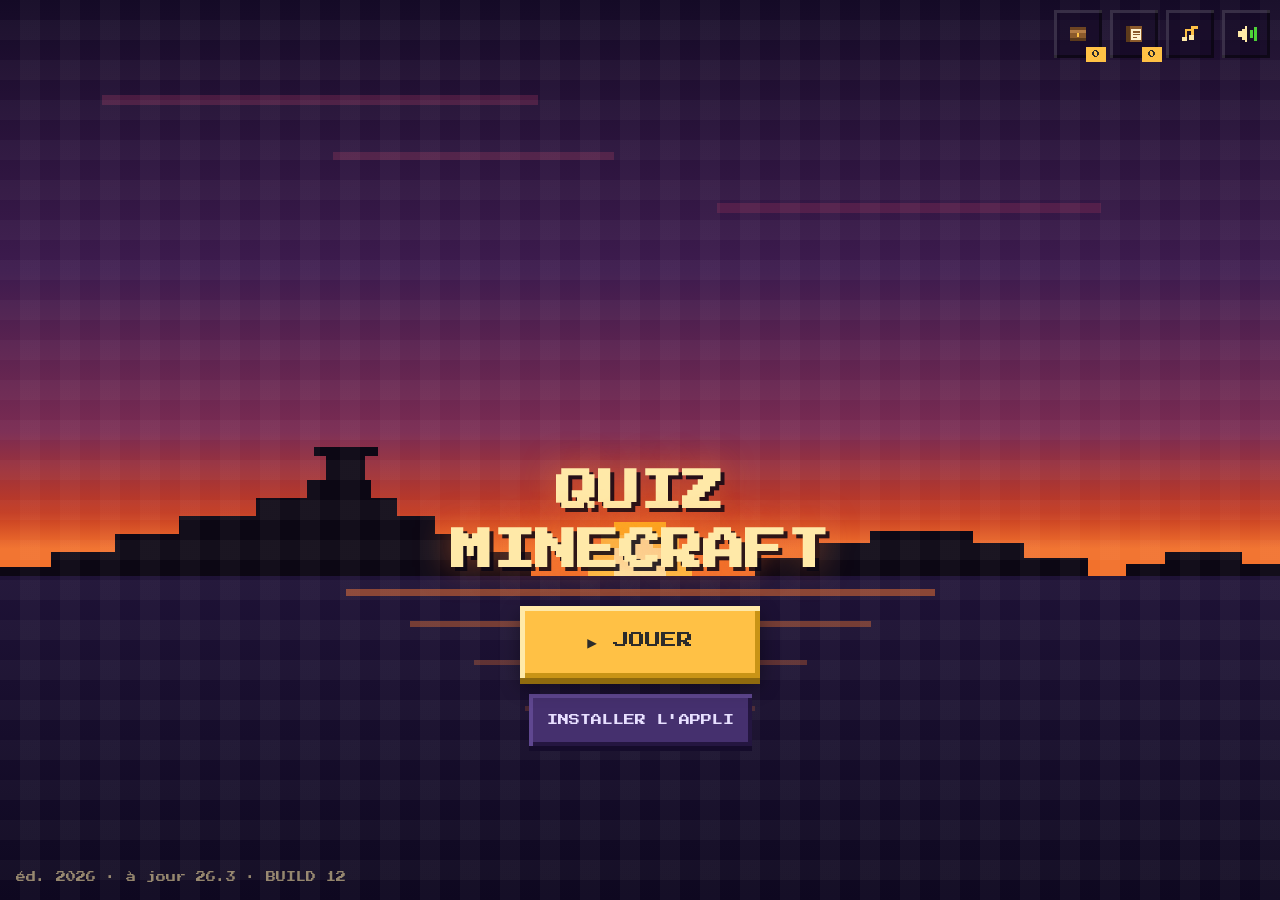
==== commit 250214ca: "Vague 5 : l'entrepot du golem et la ligne de transformation Les deux dernieres cartes du catalogue, " ====
--- a/index.html
+++ b/index.html
@@ -603,6 +603,7 @@
 
 <script src="./assets/js/quiz-data.js"></script>
 <script src="./assets/js/quiz-gameplay.js"></script>
+<script src="./assets/js/quiz-defis.js"></script>
 <script src="./assets/js/quiz-moteurs.js"></script>
 <script src="./assets/js/quiz-flash.js"></script>
 <script src="./assets/js/quiz-music.js"></script>
--- a/assets/css/app.css
+++ b/assets/css/app.css
@@ -716,6 +716,29 @@
   animation: popIn 420ms cubic-bezier(.34, 1.7, .64, 1) both;
 }
 
+/* --- l'ascenseur de mine : la cabine et son cable --- */
+.depth { position: relative; }
+.cable {
+  position: absolute; left: 18px; top: 0; bottom: 0; width: 4px; display: block;
+  background: repeating-linear-gradient(180deg, #6A6A7A 0 5px, #3A3A4A 5px 10px);
+  z-index: 1; pointer-events: none;
+}
+.cabine {
+  position: absolute; left: 6px; top: -40px; width: 28px; height: 30px; margin-top: -15px;
+  display: block; z-index: 2; pointer-events: none; opacity: 0;
+  background: #C4C4C4;
+  box-shadow: inset 4px 4px 0 0 #E8E8E8, inset -4px -4px 0 0 #8F8F8F;
+  transition: top 380ms cubic-bezier(.34, 1.2, .64, 1), opacity 200ms linear;
+}
+.cabine::after {
+  content: ''; position: absolute; left: 6px; top: 8px; width: 16px; height: 12px; display: block;
+  background: #241640; box-shadow: inset 2px 2px 0 0 rgba(255, 255, 255, .18);
+}
+.cabine.is-posee { opacity: 1; }
+.cabine.is-juste { background: var(--ok); box-shadow: inset 4px 4px 0 0 var(--ok-hi), inset -4px -4px 0 0 var(--ok-lo); }
+.cabine.is-faux { background: var(--ko); box-shadow: inset 4px 4px 0 0 #FF8A8A, inset -4px -4px 0 0 #B42A2A; animation: shakeHard 380ms steps(1) both; }
+.band { position: relative; z-index: 3; }
+
 /* ------------------ 10 septies. LE SAC A INDICES ------------------
    Trois torches par partie. En bruler une eteint une mauvaise reponse et
    remet le combo a zero — jamais un point deja gagne. */
@@ -940,6 +963,198 @@
 .wagon.is-ok { background: var(--ok-lo); box-shadow: inset 4px 4px 0 0 var(--ok-hi), inset -4px -4px 0 0 #1C5A17; }
 .wagon.is-ko { background: #8E2419; box-shadow: inset 4px 4px 0 0 #E06A5F, inset -4px -4px 0 0 #5A1810; }
 .wagon.is-dim { filter: brightness(.55) saturate(.5); }
+
+/* --- le portail du Nether : on batit le cadre, on compte, on allume --- */
+.portail-cadre {
+  display: grid; grid-template-columns: repeat(4, 1fr); gap: 4px;
+  width: 100%; max-width: 216px; margin: 0 auto; padding: 6px;
+  background: rgba(12, 7, 20, .5); box-shadow: inset 3px 3px 0 0 rgba(0, 0, 0, .5);
+}
+.port-case {
+  aspect-ratio: 1; min-height: 44px; cursor: pointer;
+  background: rgba(69, 48, 110, .35);
+  box-shadow: inset 2px 2px 0 0 rgba(255, 255, 255, .06);
+}
+.port-case:active { transform: scale(.94); }
+.port-case.is-pose {
+  background: #2A1B3A;
+  box-shadow: inset 4px 4px 0 0 #4A3560, inset -4px -4px 0 0 #150C20;
+}
+.portail-cadre.est-allume { box-shadow: inset 0 0 0 4px var(--ok); }
+.portail-cadre.est-allume .port-case:not(.is-pose) { background: rgba(143, 99, 196, .5); animation: rose 1200ms linear infinite; }
+.portail-cadre.est-rate { box-shadow: inset 0 0 0 4px var(--ko); }
+
+/* --- le chirurgien redstone : jusqu'ou le signal porte-t-il ? --- */
+.red-ligne {
+  display: flex; align-items: center; gap: 6px; padding: 10px;
+  background: #1A1226; box-shadow: inset 3px 3px 0 0 rgba(0, 0, 0, .5);
+}
+.red-source { flex: none; width: 20px; height: 26px; display: block; background: #C4362B; box-shadow: inset 3px 3px 0 0 #E06A5F; }
+.red-fil { flex: 1; min-width: 0; display: flex; gap: 2px; }
+.red-bloc { flex: 1; min-width: 0; height: 26px; padding: 0; cursor: pointer; background: #4A2A2A; }
+.red-bloc.is-vif { background: #FF4B4B; box-shadow: 0 0 6px rgba(255, 75, 75, .8); }
+.red-bloc.is-vrai { background: #4CD137; box-shadow: none; }
+.red-lampe { flex: none; width: 24px; height: 26px; display: block; background: #4A4A3A; box-shadow: inset 3px 3px 0 0 #6A6A5A; }
+.red-lampe.is-on { background: #FFC145; box-shadow: inset 3px 3px 0 0 #FFE9A8, 0 0 14px rgba(255, 193, 69, .9); }
+.red-ligne.est-eteint .red-lampe { background: #3A2A2A; }
+.red-reglage { display: flex; align-items: center; gap: 8px; }
+.red-pas {
+  flex: none; width: 64px; min-height: 52px; cursor: pointer;
+  font-family: var(--pix); font-size: 18px; color: #2B2B2B; background: #FFC145;
+  box-shadow: inset 4px 4px 0 0 #FFE9A8, inset -4px -4px 0 0 #C99416, 0 5px 0 0 #8F6A0E;
+}
+.red-pas:active { transform: translateY(4px); }
+.red-nb {
+  flex: 1; text-align: center;
+  font-family: var(--pix); font-size: clamp(11px, 3.2vw, 15px); line-height: 1.4; color: var(--halo);
+}
+
+/* --- le studio du bloc de note --- */
+.studio-pupitre {
+  position: relative; height: 118px; display: flex; flex-direction: column;
+  align-items: center; justify-content: center; gap: 6px;
+  background: linear-gradient(180deg, #2A1B4A 0%, #1A1226 100%);
+  box-shadow: inset 4px 4px 0 0 #45306E, inset -4px -4px 0 0 #150C2B;
+}
+.studio-note {
+  width: 48px; height: 34px; display: block; background: #8B5A2B;
+  box-shadow: inset 4px 4px 0 0 #B37C46, inset -4px -4px 0 0 #5C3A1B;
+}
+.studio-socle {
+  min-width: 60%; min-height: 30px; display: flex; align-items: center; justify-content: center;
+  padding: 5px 10px; text-align: center;
+  font-size: 13px; line-height: 1.3; color: var(--ui-mute);
+  background: rgba(12, 7, 20, .55); box-shadow: inset 3px 3px 0 0 rgba(0, 0, 0, .5);
+}
+.studio-socle.is-plein { color: #2B2B2B; background: #C6613A; box-shadow: inset 3px 3px 0 0 #E08850, inset -3px -3px 0 0 #9E4A2A; }
+.studio-ondes {
+  position: absolute; top: 8px; right: 12px; opacity: 0;
+  font-family: var(--pix); font-size: 13px; color: var(--sg-gold);
+}
+.studio-pupitre.est-juste .studio-ondes { opacity: 1; animation: fxUp 900ms ease-out both; }
+.studio-pupitre.est-faux { animation: shakeHard 380ms steps(1) both; }
+
+/* --- le casier de mission --- */
+.casier-ordre {
+  display: flex; align-items: center; gap: 8px; padding: 8px 10px;
+  background: var(--sg-gold);
+}
+.casier-tag { flex: none; font-family: var(--pix); font-size: 7px; line-height: 1.6; color: #8F6A0E; }
+.casier-mot { font-family: var(--pix); font-size: 8px; line-height: 1.7; color: #2B2B2B; }
+.casier-perso {
+  display: flex; align-items: center; gap: 10px; padding: 10px;
+  background: #241640; box-shadow: inset 4px 4px 0 0 #45306E, inset -4px -4px 0 0 #150C2B;
+}
+.casier-outil { flex: none; line-height: 0; }
+.casier-fente {
+  flex: 1; min-width: 0; min-height: 40px; display: flex; align-items: center; justify-content: center;
+  padding: 6px 8px; text-align: center;
+  font-family: var(--pix); font-size: 8px; line-height: 1.6; color: var(--ui-mute);
+  background: rgba(12, 7, 20, .5); box-shadow: inset 3px 3px 0 0 rgba(0, 0, 0, .5);
+}
+.casier-fente.is-plein { color: #E0C8FF; background: rgba(107, 63, 160, .55); box-shadow: inset 0 0 0 3px #8F63C4; }
+.casier-perso.est-reussi { box-shadow: inset 0 0 0 4px var(--ok); }
+.casier-perso.est-reussi .casier-outil { animation: growStay 620ms steps(5) both; }
+.casier-perso.est-rate { box-shadow: inset 0 0 0 4px var(--ko); animation: shakeHard 380ms steps(1) both; }
+.livres { display: grid; grid-template-columns: 1fr 1fr; gap: 8px; }
+.livre {
+  display: flex; align-items: center; gap: 8px; min-height: 56px; padding: 8px;
+  cursor: pointer; text-align: left; background: #2A1B4A;
+  box-shadow: inset 4px 4px 0 0 #45306E, inset -4px -4px 0 0 #150C2B, 0 5px 0 0 #0C0714;
+}
+.livre:active { transform: translateY(4px); }
+.livre-art { flex: none; line-height: 0; }
+.livre-nom { font-family: var(--pix); font-size: 8px; line-height: 1.6; color: #FFFFFF; }
+.livre.is-mise { background: #45306E; box-shadow: inset 0 0 0 4px var(--sg-gold); }
+.livre.is-ok { background: var(--ok-lo); box-shadow: inset 4px 4px 0 0 var(--ok-hi), inset -4px -4px 0 0 #1C5A17; }
+.livre.is-ko { background: #8E2419; box-shadow: inset 4px 4px 0 0 #E06A5F, inset -4px -4px 0 0 #5A1810; }
+.livre.is-dim { filter: brightness(.55) saturate(.5); }
+
+/* --- l'apprivoisement --- */
+.appri-pre {
+  position: relative; height: 122px; display: flex; align-items: center; justify-content: center; gap: 18px;
+  background: linear-gradient(180deg, #5B8FD9 0%, #9CC4F0 58%, #4CD137 58%, #2E8B26 100%);
+  box-shadow: inset 4px 4px 0 0 rgba(255, 255, 255, .12), inset -4px -4px 0 0 rgba(0, 0, 0, .45);
+}
+.appri-bete { line-height: 0; animation: breathe 2.2s steps(4) infinite alternate; }
+.appri-main {
+  width: 46px; height: 46px; display: grid; place-items: center;
+  background: rgba(12, 7, 20, .35); box-shadow: inset 3px 3px 0 0 rgba(0, 0, 0, .4);
+}
+.appri-main.is-plein { background: rgba(255, 233, 168, .45); box-shadow: inset 0 0 0 3px var(--sg-gold); }
+.appri-coeurs {
+  position: absolute; top: 8px; left: 50%; transform: translateX(-50%);
+  font-family: var(--pix); font-size: 14px; color: #FF4B4B;
+  animation: fxUp 1100ms ease-out both;
+}
+.appri-pre.est-fache { animation: shakeHard 380ms steps(1) both; }
+.appri-sol { display: grid; grid-template-columns: repeat(4, 1fr); gap: 8px; }
+.appri-objet {
+  min-height: 62px; display: flex; flex-direction: column; align-items: center; justify-content: center; gap: 4px;
+  cursor: pointer; background: #2A1B4A;
+  box-shadow: inset 4px 4px 0 0 #45306E, inset -4px -4px 0 0 #150C2B, 0 5px 0 0 #0C0714;
+}
+.appri-objet:active { transform: translateY(4px); }
+.appri-art { line-height: 0; }
+.appri-nom { font-family: var(--pix); font-size: 6px; line-height: 1.5; color: #FFFFFF; text-align: center; }
+.appri-objet.is-mise { background: #45306E; box-shadow: inset 0 0 0 4px var(--sg-gold); }
+.appri-objet.is-ok { background: var(--ok-lo); box-shadow: inset 4px 4px 0 0 var(--ok-hi), inset -4px -4px 0 0 #1C5A17; }
+.appri-objet.is-ko { background: #8E2419; box-shadow: inset 4px 4px 0 0 #E06A5F, inset -4px -4px 0 0 #5A1810; }
+.appri-objet.is-dim { filter: brightness(.55) saturate(.5); }
+
+/* --- l'entrepot du golem : cinq faits, trois coffres --- */
+.golem-tete { display: flex; align-items: center; gap: 10px; }
+.golem-art { flex: none; line-height: 0; }
+.golem-art.est-content { animation: growStay 620ms steps(5) both; }
+.golem-art.est-perdu { animation: tiltKo 620ms ease-in-out both; }
+.golem-coffres { flex: 1; display: grid; grid-template-columns: repeat(3, 1fr); gap: 4px; }
+.golem-coffre {
+  display: block; padding: 6px 4px; text-align: center;
+  font-family: var(--pix); font-size: 7px; line-height: 1.5; color: #140A26;
+  box-shadow: inset 2px 2px 0 0 rgba(255, 255, 255, .35), inset -2px -2px 0 0 rgba(0, 0, 0, .3);
+}
+.golem-liste { display: flex; flex-direction: column; gap: 5px; }
+.golem-fait {
+  display: flex; align-items: center; gap: 8px; min-height: 46px; padding: 6px 8px;
+  cursor: pointer; text-align: left; background: #2A1B4A;
+  box-shadow: inset 3px 3px 0 0 #45306E, inset -3px -3px 0 0 #150C2B;
+}
+.golem-fait:active { transform: translateY(3px); }
+.golem-txt { flex: 1; min-width: 0; font-size: 13px; line-height: 1.3; color: #FFFFFF; }
+.golem-chip {
+  flex: none; padding: 5px 6px; text-align: center;
+  font-family: var(--pix); font-size: 6px; line-height: 1.5;
+  color: var(--ui-mute); background: rgba(12, 7, 20, .55);
+}
+.golem-fait.is-ok { box-shadow: inset 4px 0 0 0 var(--ok), inset 3px 3px 0 0 #45306E; }
+.golem-fait.is-ko { box-shadow: inset 4px 0 0 0 var(--ko), inset 3px 3px 0 0 #45306E; }
+
+/* --- la ligne de transformation : quatre etapes a remettre dans l'ordre --- */
+.chaine-pile { display: flex; flex-direction: column; gap: 5px; }
+.chaine-rang {
+  display: flex; align-items: center; gap: 7px; min-height: 52px; padding: 5px 7px;
+  background: #241640; box-shadow: inset 3px 3px 0 0 #45306E, inset -3px -3px 0 0 #150C2B;
+}
+.chaine-num {
+  flex: none; width: 20px; text-align: center;
+  font-family: var(--pix); font-size: 11px; color: var(--sg-gold);
+}
+.chaine-art { flex: none; line-height: 0; }
+.chaine-txt { flex: 1; min-width: 0; font-size: 13px; line-height: 1.3; color: #FFFFFF; }
+.chaine-fleches { flex: none; display: flex; gap: 3px; }
+.chaine-pas {
+  width: 44px; min-height: 44px; cursor: pointer;
+  font-size: 13px; color: #2B2B2B; background: #FFC145;
+  box-shadow: inset 3px 3px 0 0 #FFE9A8, inset -3px -3px 0 0 #C99416;
+}
+.chaine-pas:active { transform: translateY(3px); }
+.chaine-pas[disabled] { opacity: .3; cursor: default; }
+.chaine-rang.is-ok { box-shadow: inset 4px 0 0 0 var(--ok), inset 3px 3px 0 0 #45306E; }
+.chaine-rang.is-casse {
+  box-shadow: inset 4px 0 0 0 var(--ko), inset 3px 3px 0 0 #45306E;
+  animation: shakeHard 380ms steps(1) both;
+}
+.chaine-rang.is-dim { filter: brightness(.5) saturate(.5); }
 
 /* ------------------ 10 bis. MOTEUR ATELIER (grille de craft) ------------------ */
 /* Il pose lui-meme les ingredients : la reponse n'existe pas avant qu'il la
@@ -1255,6 +1470,17 @@
   .btn-duel { min-height: 46px; }
   .pari, .procede, .wagon { min-height: 48px; font-size: 13px; }
   .machine-banc { padding: 6px; }
+  .studio-pupitre { height: 84px; }
+  .appri-pre { height: 86px; }
+  .appri-objet { min-height: 50px; }
+  .port-case { min-height: 34px; }
+  .portail-cadre { max-width: 172px; }
+  .red-pas { min-height: 46px; width: 56px; }
+  .livre { min-height: 48px; }
+  .golem-fait { min-height: 42px; }
+  .golem-txt, .chaine-txt { font-size: 12px; }
+  .chaine-rang { min-height: 46px; }
+  .chaine-pas { width: 38px; min-height: 38px; }
   .mach-case { padding: 5px 3px; }
 }
 
